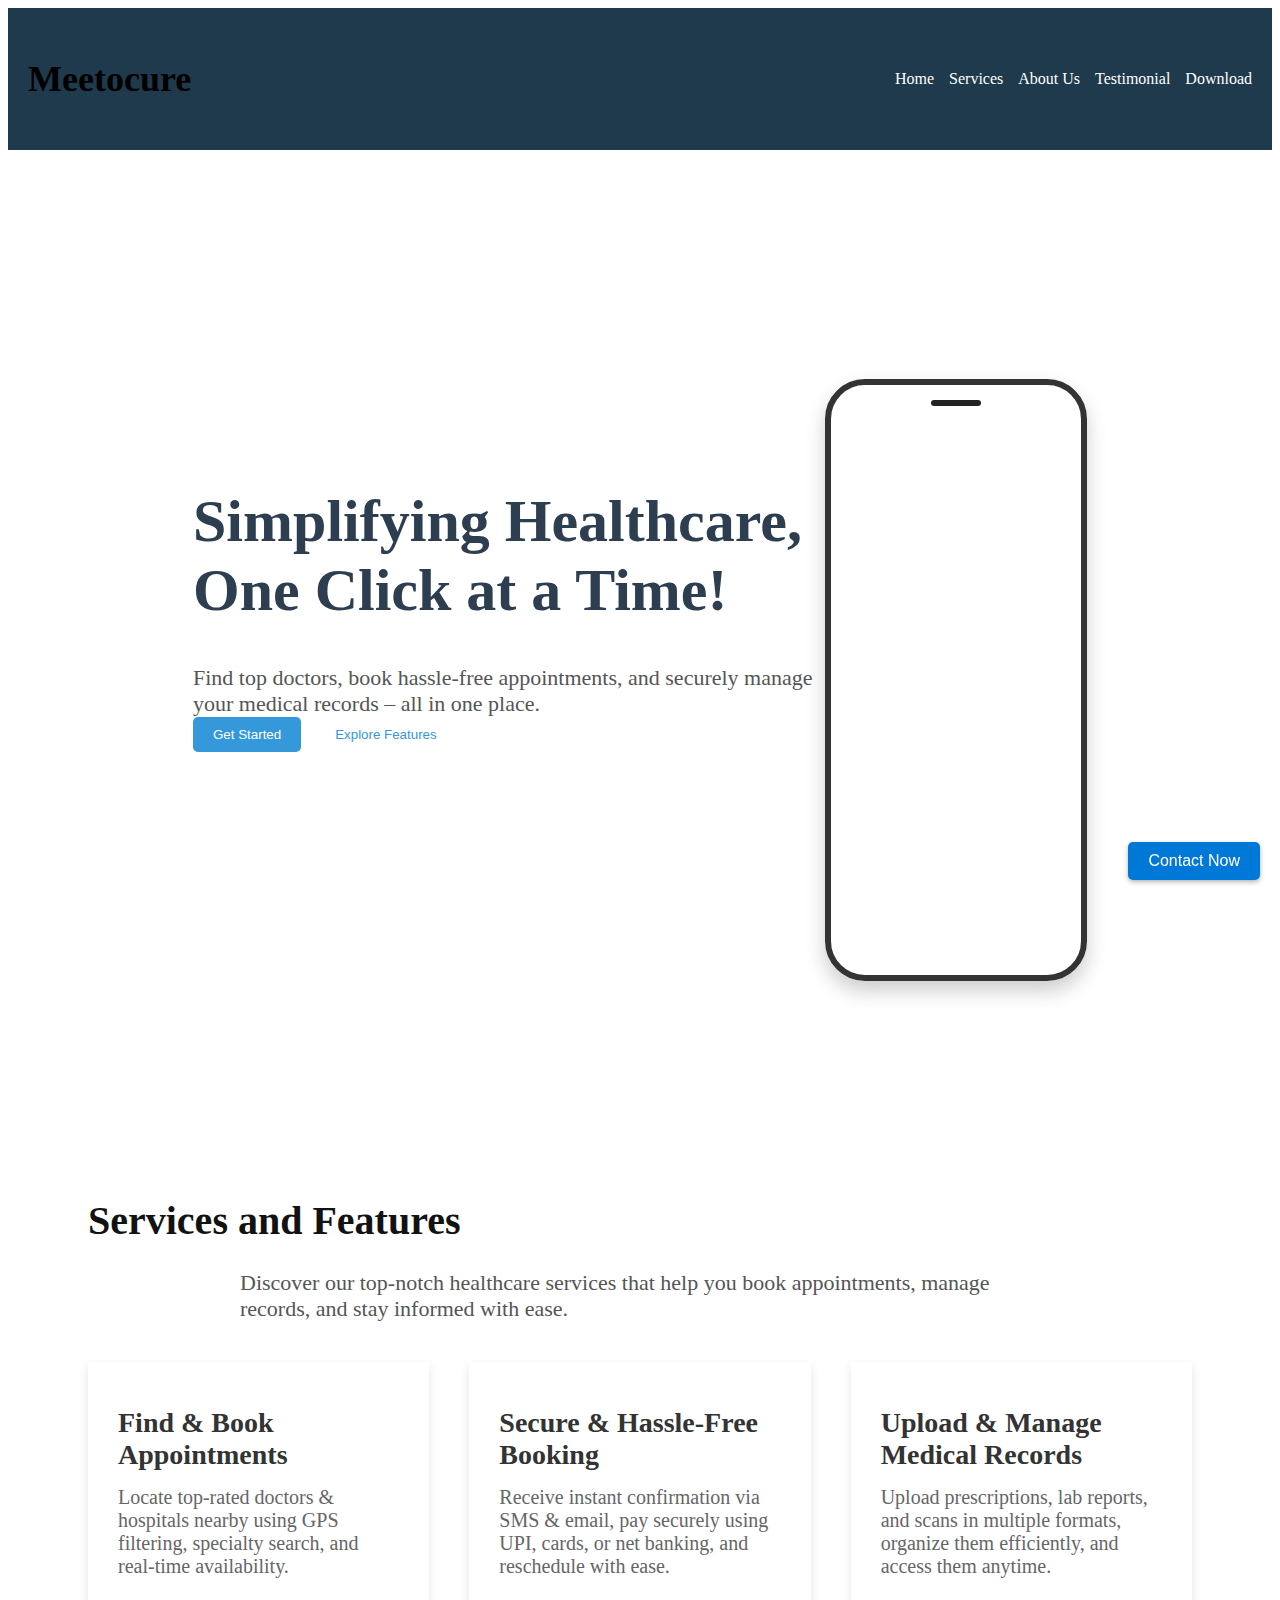
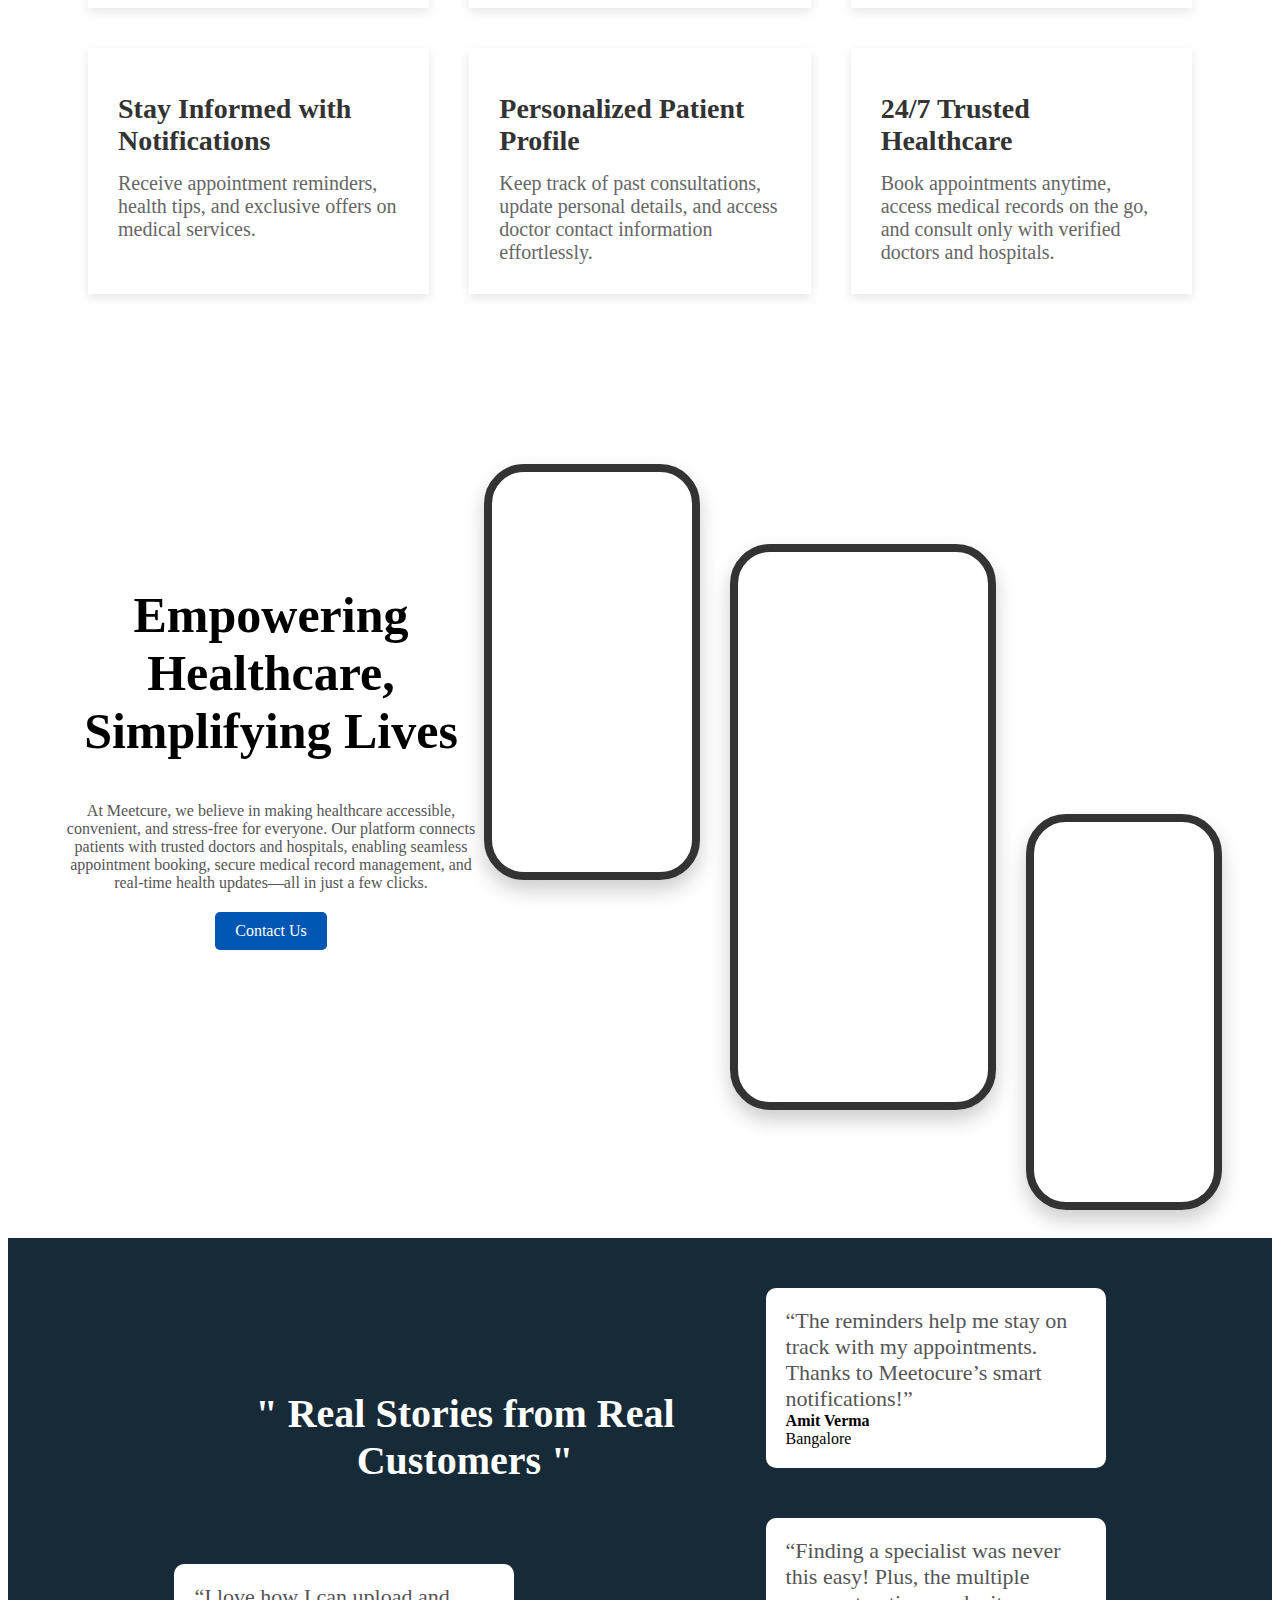
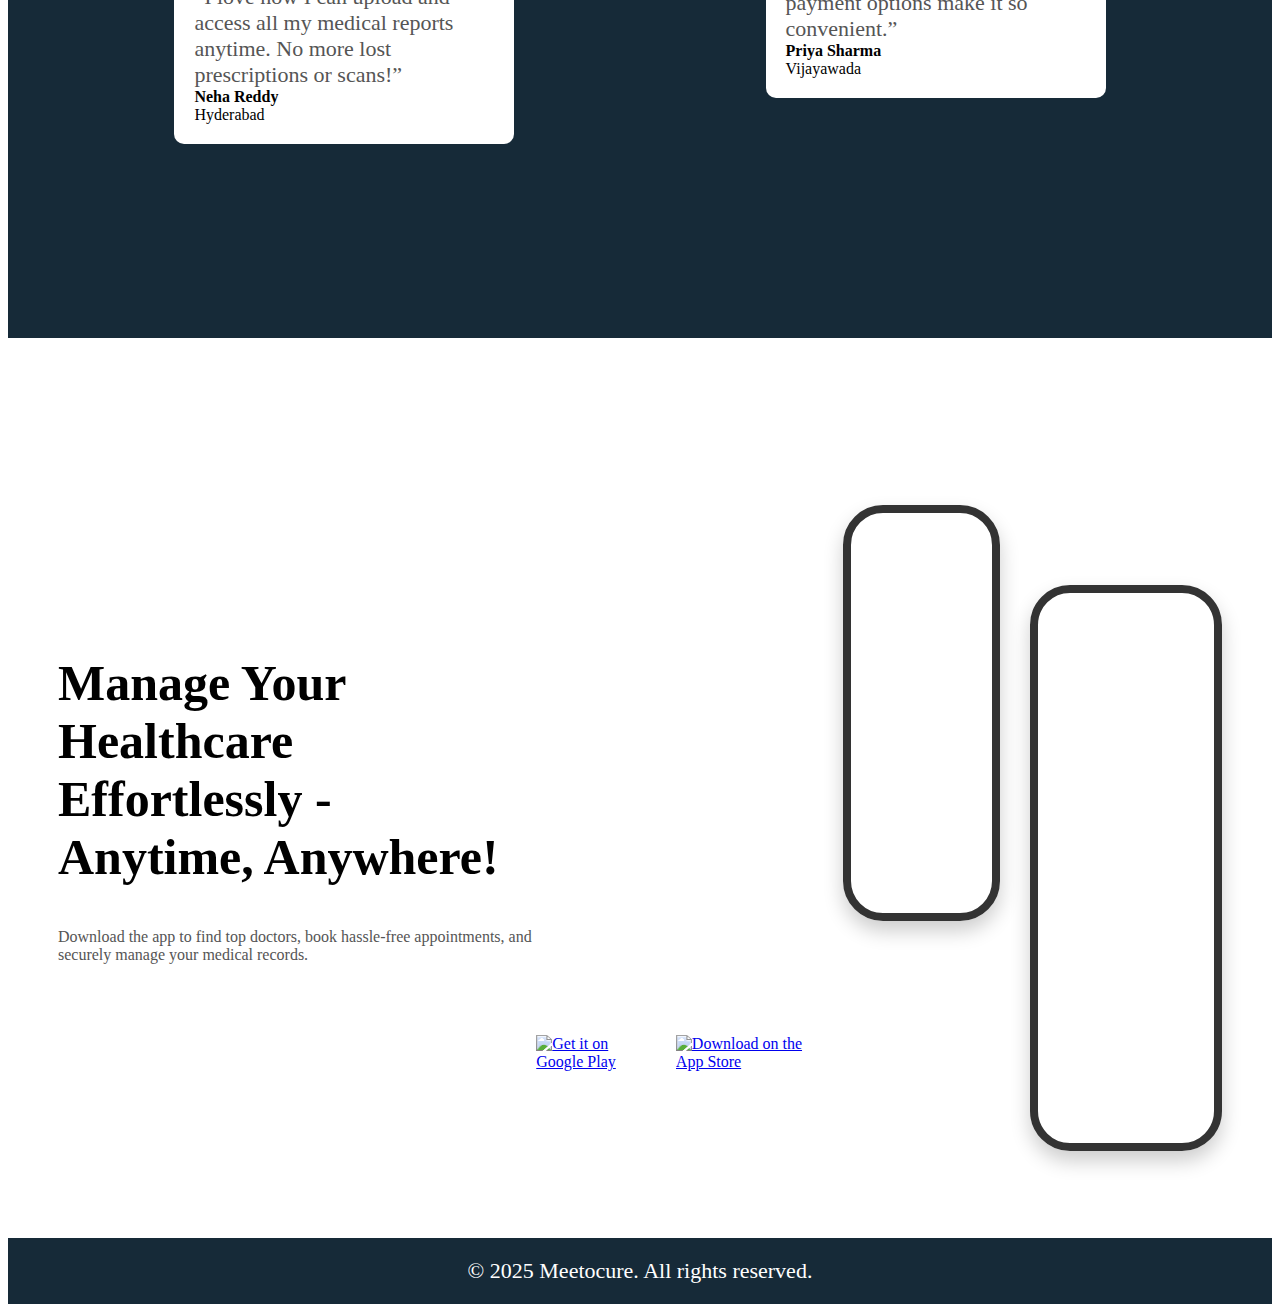
==== index.html @ 37b08808 "Add files via upload" ====
<!DOCTYPE html>
<html lang="en">
<head>
    <meta charset="UTF-8">
    <meta name="viewport" content="width=device-width, initial-scale=1.0">
    <title>Meetocure - Simplifying Healthcare</title>
    <link rel="icon" href="https://i.ibb.co/0yF6sm8X/Screenshot-2025-02-28-180130.png" type="image/png">
    <link rel="stylesheet" href="dot.css">
    <script src="https://kit.fontawesome.com/a076d05399.js"></script>
    <script src="dot.js" defer></script>
    <script src="dot-info.js" defer></script>
   
</head>
<body>
 
<header role="banner">

        <div class="logo"> <h2>Meetocure</h2></div>
        <nav>
            <ul>
                <li><a href="#home">Home</a></li>
                <li><a href="#services">Services</a></li>
                <li><a href="#about us">About Us</a></li>
                <li><a href="#testimonials">Testimonial</a></li>
                <li><a href="#download">Download</a></li>
            </ul>
        </nav>
    </header>
    
    <main>
<section id="home" class="hero" role="region" aria-label="Home Section">

            <div class="left-content">
                <h1>Simplifying Healthcare,<br> One Click at a Time!</h1>
                <p>Find top doctors, book hassle-free appointments, and securely manage your medical records – all in one place.</p>
                <div class="buttons">
                    <button class="get-started">Get Started</button>
                    <button class="explore"><i class="fas fa-play-circle"></i> Explore Features</button>
                </div>
            </div>
            <div class="mobile-mockup"></div>
        </section>
 
        
<section id="services" class="features-section" role="region" aria-label="Services Section">

            <div class="container1">
                <h1>Services and Features</h1>
                <p>Discover our top-notch healthcare services that help you book appointments, manage records, and stay informed with ease.</p>
                
                <div class="grid">
                    <div class="feature">
                        <div class="icon"><i class="fas fa-calendar-check"></i></div>
                        <h3>Find & Book Appointments</h3>
                        <p>Locate top-rated doctors & hospitals nearby using GPS filtering, specialty search, and real-time availability.</p>
                    </div>
                    <div class="feature">
                        <div class="icon"><i class="fas fa-credit-card"></i></div>
                        <h3>Secure & Hassle-Free Booking</h3>
                        <p>Receive instant confirmation via SMS & email, pay securely using UPI, cards, or net banking, and reschedule with ease.</p>
                    </div>
                    <div class="feature">
                        <div class="icon"><i class="fas fa-file-medical"></i></div>
                        <h3>Upload & Manage Medical Records</h3>
                        <p>Upload prescriptions, lab reports, and scans in multiple formats, organize them efficiently, and access them anytime.</p>
                    </div>
                    <div class="feature">
                        <div class="icon"><i class="fas fa-bell"></i></div>
                        <h3>Stay Informed with Notifications</h3>
                        <p>Receive appointment reminders, health tips, and exclusive offers on medical services.</p>
                    </div>
                    <div class="feature">
                        <div class="icon"><i class="fas fa-user-circle"></i></div>
                        <h3>Personalized Patient Profile</h3>
                        <p>Keep track of past consultations, update personal details, and access doctor contact information effortlessly.</p>
                    </div>
                    <div class="feature">
                        <div class="icon"><i class="fas fa-hospital"></i></div>
                        <h3>24/7 Trusted Healthcare</h3>
                        <p>Book appointments anytime, access medical records on the go, and consult only with verified doctors and hospitals.</p>
                    </div>
                </div>
        
            </div>
        </section>
    </main>
    <div class="container" id="about us">
        <div class="text-section">
            <h2>Empowering Healthcare, Simplifying Lives</h2>
            <p>At Meetcure, we believe in making healthcare accessible, convenient, and stress-free for everyone. Our platform connects patients with trusted doctors and hospitals, enabling seamless appointment booking, secure medical record management, and real-time health updates—all in just a few clicks.</p>
            <a href="#" class="btn">Contact Us</a>
        </div>
        <div class="iphone-container">
            <div class="iphone-mockup iphone-1"></div>
            <div class="iphone-mockup iphone-2"></div>
            <div class="iphone-mockup iphone-3"></div>
        </div>
    </div>
    <br>
    
<br><br><br><br><br>
        <nav>
            <ul>
                <li><a href="#">Home</a></li>
                <li><a href="#">Services</a></li>
                <li><a href="#">About Us</a></li>
                <li><a href="#testimonials">Testimonial</a></li>
                <li><a href="#healthcare">Download Now</a></li>
                <li><a href="#">License</a></li>
            </ul>
        </nav>
        </div>

    
<section id="testimonials" class="testimonials" role="region" aria-label="Testimonials Section">

        <div class="testimonial-container">
            <div class="column">
                <br>
                <h2 id="we"><strong>" Real Stories from Real Customers "</strong></h2>
                <div class="testimonial">
                    <p>&ldquo;I love how I can upload and access all my medical reports anytime. No more lost prescriptions or scans!&rdquo;</p>
                    <strong>Neha Reddy</strong><br>
                    <span>Hyderabad</span>
                </div>
            </div>
            <div class="column">
                <div class="testimonial">
                    <p>&ldquo;The reminders help me stay on track with my appointments. Thanks to Meetocure’s smart notifications!&rdquo;</p>
                    <strong>Amit Verma</strong><br>
                    <span>Bangalore</span>
                </div>
                <div class="testimonial">
                    <p>&ldquo;Finding a specialist was never this easy! Plus, the multiple payment options make it so convenient.&rdquo;</p>
                    <strong>Priya Sharma</strong><br>
                    <span>Vijayawada</span>
                </div>
            </div>
        </div>
    </section>
    
<section id="download" class="healthcare-container" role="region" aria-label="Download Section">

        <div class="text-section">
            <h2>Manage Your Healthcare Effortlessly - Anytime, Anywhere!</h2>
            <p>Download the app to find top doctors, book hassle-free appointments, and securely manage your medical records.</p>
        </div>
      
        <div class="iphone-container">
            <a href="https://play.google.com/store" target="_blank">
                <img src="https://upload.wikimedia.org/wikipedia/commons/7/78/Google_Play_Store_badge_EN.svg" alt="Get it on Google Play">
            </a>
            <a href="https://www.apple.com/app-store/" target="_blank">
                <img src="https://developer.apple.com/assets/elements/badges/download-on-the-app-store.svg" alt="Download on the App Store">
            </a>
            <div class="iphone-mockup iphone-1"></div>
            <div class="iphone-mockup iphone-2"></div>

            <!-- Floating Button -->
<button id="contactNowBtn">Contact Now</button>

<!-- Contact Form (Initially Hidden) -->
<div id="contactForm">
  <form>
    <h3>Contact Us</h3>
    <label for="name">Name:</label>
    <input type="text" id="name" name="name" required>
    <label for="email">Email:</label>
    <input type="email" id="email" name="email" required>
    <label for="message">Message:</label>
    <textarea id="message" name="message" required></textarea>
    <button type="submit">Submit</button>
  </form>
</div>

           
        </div>
    </section>
    
<footer role="contentinfo">

        <p  class="copyright">&copy; 2025 Meetocure. All rights reserved.</p>
    </footer>
    
</body>
</html>
---- dot.css ----
body {

body {
    font-family: Arial, sans-serif;
    background-color: #1e3a4c;
    color: white;
    margin: 0;
    padding: 0;
    scroll-behavior: smooth;
}



header {
    display: flex;
    justify-content: space-between;
    align-items: center;
    padding: 20px;
    background-color: #1e3a4c;
}

.logo {
    font-size: 24px;
    font-weight: bold;
}

nav ul li a {
    color: white;
    text-decoration: none;
}

.container {
    padding: 50px;
    text-align: center;
}

        .hero {
    background-image: url('https://i.ibb.co/4ZzKtX6v/Screenshot-2025-02-28-175144.png'); /* Replace with your image path */
    background-size: cover;
    background-position: center;
    background-repeat: no-repeat;
    width: 100%;
    min-height: 100vh; /* Adjust based on content */
    display: flex;
    align-items: center;
    justify-content: center;
    color: white; /* Ensure text is visible */
}

        .left-content {
            max-width: 50%;
            text-align: left;
        }
        .left-content h1 {
            font-size: 60px;
            color: #2c3e50;
        }
        .buttons button {
            padding: 10px 20px;
            border: none;
            border-radius: 5px;
            cursor: pointer;
            margin-right: 10px;
        }
        .get-started { background: #3498db; color: white; }
        .explore { background: transparent; border: 2px solid #3498db; color: #3498db; }
        .mobile-mockup {
    width: 250px;
    height: 590px;
    background: url("https://i.ibb.co/ksjxPsb9/Screenshot-2025-03-01-115808.png") no-repeat center center/cover;
    border-radius: 40px;
    box-shadow: 0 10px 20px rgba(0, 0, 0, 0.2);
    border: 6px solid #333;
    position:relative;
    top: 80px;

}

.mobile-mockup::before {
    content: "";
    position: absolute;
    width: 50px;
    height: 6px;
    background: #222;
    border-radius: 10px;
    top: 15px;
    left: 50%;
    transform: translateX(-50%);
}

.mobile-mockup::after {
    content: "";
    position: absolute;
    width: 0px;
    height: 6px;
    background: #222;
    border-radius: 50%;
    top: 15px;
    right: 20px;
}
.features-section {
    background: #fff;
    padding: 80px 40px;
}

        .grid {
            display: grid;
            grid-template-columns: repeat(auto-fit, minmax(300px, 1fr));
            gap: 40px;
            margin-top: 40px;
        }
        .feature {
            padding: 30px;
            font-size: 22px;
            background: white;
            box-shadow: 0px 4px 10px rgba(0, 0, 0, 0.1);
        }
        .feature:hover {
            transform: translateY(-5px);
            background-color: #e9f5ff;
        }
        .icon {
            font-size: 40px;
            margin-bottom: 15px;
            color: #007bff;
        }
        .feature h3 { font-size: 28px; color: #333; }
        .feature p { color: #666; font-size: 20px; }
        @media (max-width: 768px) {
            .hero { flex-direction: column; text-align: center; }
            .left-content { max-width: 100%; }
        }
        .container {
            display: flex;
            align-items: center;
            justify-content: space-around;
            padding: 50px;
            background-color: #fff;
            background-size: cover;
        }
        .text-section {
            max-width: 500px;
        }
        .text-section h2 {
            font-size: 32px;
            font-weight: bold;
        }
        .text-section p {
            font-size: 16px;
            color: #555;
        }
        .btn {
            display: inline-block;
            margin-top: 20px;
            padding: 10px 20px;
            background-color: #0056b3;
            color: white;
            text-decoration: none;
            border-radius: 5px;
        }

       
        .iphone-container {
            display: flex;
            align-items: flex-end;
            gap: 30px;
            position: relative;
        }
        .iphone-mockup {
            border-radius: 40px;
            box-shadow: 0 10px 20px rgba(0, 0, 0, 0.2);
            border: 8px solid #333;
            background-size: cover;
            background-position: center;

        }
        .iphone-1 {
            width: 180px;
            height: 380px;
            background-image: url("https://i.ibb.co/BFdRz2W/Screenshot-2025-02-28-220729.png");
            transform: translateY(-100px);
        }
        .iphone-2 {
            width: 220px;
            height: 450px;
            background-image: url("https://i.ibb.co/ksjxPsb9/Screenshot-2025-03-01-115808.png");
            transform: translateY(90px);
        }
        .iphone-3 {
            width: 180px;
            height: 380px;
            background-image: url("https://i.ibb.co/hxHqL2cw/Screenshot-2025-03-01-120309.png");
            transform: translateY(180px);
        }
        .container1 {
            max-width: 1200px;
            margin: auto;
            padding: 40px;
        }
        h1 {
            font-size: 40px;
            color: #121212;
        }
        p {
            max-width: 800px;
            margin: auto;
            font-size: 22px;
            color: #555;
        }
        .grid {
            display: grid;
            grid-template-columns: repeat(auto-fit, minmax(300px, 1fr));
            gap: 40px;
            margin-top: 40px;
        }
        .feature {
            padding: 30px;
            font-size: 22px;
            background: white;
           
        }
        .feature:hover {
            transform: translateY(-5px);
            background-color: #e9f5ff;
        }
        .icon {
            font-size: 40px;
            margin-bottom: 15px;
            color: #007bff;
        }
        .feature h3 {
            font-size: 28px;
            margin: 15px 0;
            color: #333;
        }
        .feature p {
            color: #666;
            font-size: 20px;
        }
        .cta-button {
            display: inline-block;
            margin-top: 30px;
            padding: 15px 30px;
            background-color: #007bff;
            color: white;
            font-size: 22px;
            border-radius: 8px;
            text-decoration: none;
            transition: 0.3s;
        }
        .cta-button:hover {
            background-color: #0056b3;
        }
        @media (max-width: 600px) {
            .grid {
                grid-template-columns: 1fr;
            }
        }
        .iphone-mockup iphone-1{
            background-image: "https://i.ibb.co/wFj3BQYn/11.png";
        }
        body {
    font-family: Arial, sans-serif;
    background-color: #1e3a4c;
    color: white;
    margin: 0;
    padding: 0;
    scroll-behavior: smooth;
}

header {
    display: flex;
    justify-content: space-between;
    align-items: center;
    padding: 20px;
    background-color: #1e3a4c;
}

.logo {
    font-size: 24px;
    font-weight: bold;
}

nav ul {
    list-style: none;
    display: flex;
    gap: 15px;
}

nav ul li a {
    color: white;
    text-decoration: none;
}

.container {
    padding: 50px;
    text-align: center;
}

.testimonials {
    text-align: center;
    padding: 50px;
    display: flex;
    justify-content: center;
}

.testimonial-container {
    display: flex;
    gap: 10px;
    width: 80%;
    height: 600px;
}

.column {
    display: flex;
    flex-direction: column;
    gap: 50px;
}

.testimonial {
    background: white;
    color: black;
    padding: 20px;
    border-radius: 10px;
    width: 300px;
    text-align: left;
}

#we {
    font-size: 40px;
    font-weight: bold;
    color: white;
    text-align: center;
    margin-bottom: 30px;
}

footer {
    text-align: center;
    padding: 20px;
    background-color: #162a38;
}


.healthcare-container {
    display: flex;
    align-items: center;
    justify-content: space-around;
    padding: 50px;
    background-color: #fff;
    color: black;
    height: 800px;
}

.text-section {
    max-width: 500px;
}

.text-section h2 {
    font-size: 50px;
    font-weight: bold;
}

.text-section p {
    font-size: 16px;
    color: #555;
}

.btn {
    display: inline-block;
    margin-top: 20px;
    padding: 10px 20px;
    background-color: #0056b3;
    color: white;
    text-decoration: none;
    border-radius: 5px;
}

.iphone-container {
    display: flex;
    align-items: flex-end;
    gap: 30px;
    position: relative;
}

.iphone-mockup {
    border-radius: 40px;
    box-shadow: 0 10px 20px rgba(0, 0, 0, 0.2);
    border: 8px solid #333;
    background-size: cover;
    background-position: center;
}

.iphone-1 {
    width: 200px;
    height: 400px;
    background-image: url("https://i.ibb.co/RGVJj8nP/Screenshot-2025-03-01-100231.png");
    transform: translateY(-150px);
}

.iphone-2 {
    width: 250px;
    height: 550px;
    background-image: url("https://i.ibb.co/BFdRz2W/Screenshot-2025-02-28-220729.png");
    transform: translateY(80px);
}

.app-buttons {
    display: flex;
    gap: 15px;
    margin-top: 20px;
}

.app-buttons img {
    width: 150px;
    height: auto;
}

/* Additional CSS for the merged page */
.merged-section {
    display: flex;
    flex-direction: column;
    gap: 50px;
    padding: 50px 20px;
    background-color: #f9f9f9;
    color: black;
}

.merged-section .section-header {
    text-align: center;
    font-size: 36px;
    font-weight: bold;
    margin-bottom: 30px;
}

.merged-section .section-content {
    display: flex;
    justify-content: space-between;
    gap: 30px;
}

.merged-section .section-content .content-box {
    background-color: white;
    padding: 20px;
    border-radius: 10px;
    width: 45%;
    box-shadow: 0 10px 20px rgba(0, 0, 0, 0.1);
}

.merged-section .section-content .content-box img {
    max-width: 100%;
    border-radius: 10px;
    box-shadow: 0 10px 20px rgba(0, 0, 0, 0.1);
}

.merged-section .btn-link {
    display: inline-block;
    margin-top: 20px;
    padding: 10px 20px;
    background-color: #0056b3;
    color: white;
    text-decoration: none;
    border-radius: 5px;
    text-align: center;
}

.merged-footer {
    text-align: center;
    padding: 20px;
    background-color: #162a38;
    color: white;
    font-size: 14px;
}
.testimonials
{
    background-color: #162a38;
    
   
}
.copyright 
{
    color: white;
}
/* Floating Button Styling */
#contactNowBtn {
    position: fixed;
    bottom: 20px;
    right: 20px;
    background-color: #0078d7;
    color: white;
    border: none;
    padding: 10px 20px;
    border-radius: 5px;
    box-shadow: 0 2px 5px rgba(0, 0, 0, 0.3);
    cursor: pointer;
    font-size: 16px;
    z-index: 1000;
  }
  
  #contactNowBtn:hover {
    background-color: #005a9e;
  }
  
  /* Contact Form Styling */
  #contactForm {
    display: none;
    position: fixed;
    bottom: 80px;
    right: 20px;
    background-color: white;
    border: 1px solid #ccc;
    border-radius: 5px;
    padding: 20px;
    box-shadow: 0 2px 10px rgba(0, 0, 0, 0.3);
    z-index: 1000;
  }
  
  #contactForm h3 {
    margin-top: 0;
  }
  
  #contactForm input, #contactForm textarea, #contactForm button {
    display: block;
    width: 100%;
    margin-bottom: 10px;
    padding: 10px;
    font-size: 14px;
  }
  
  #contactForm button {
    background-color: #0078d7;
    color: white;
    border: none;
    border-radius: 5px;
    cursor: pointer;
  }
  
  #contactForm button:hover {
    background-color: #005a9e;
  }
}
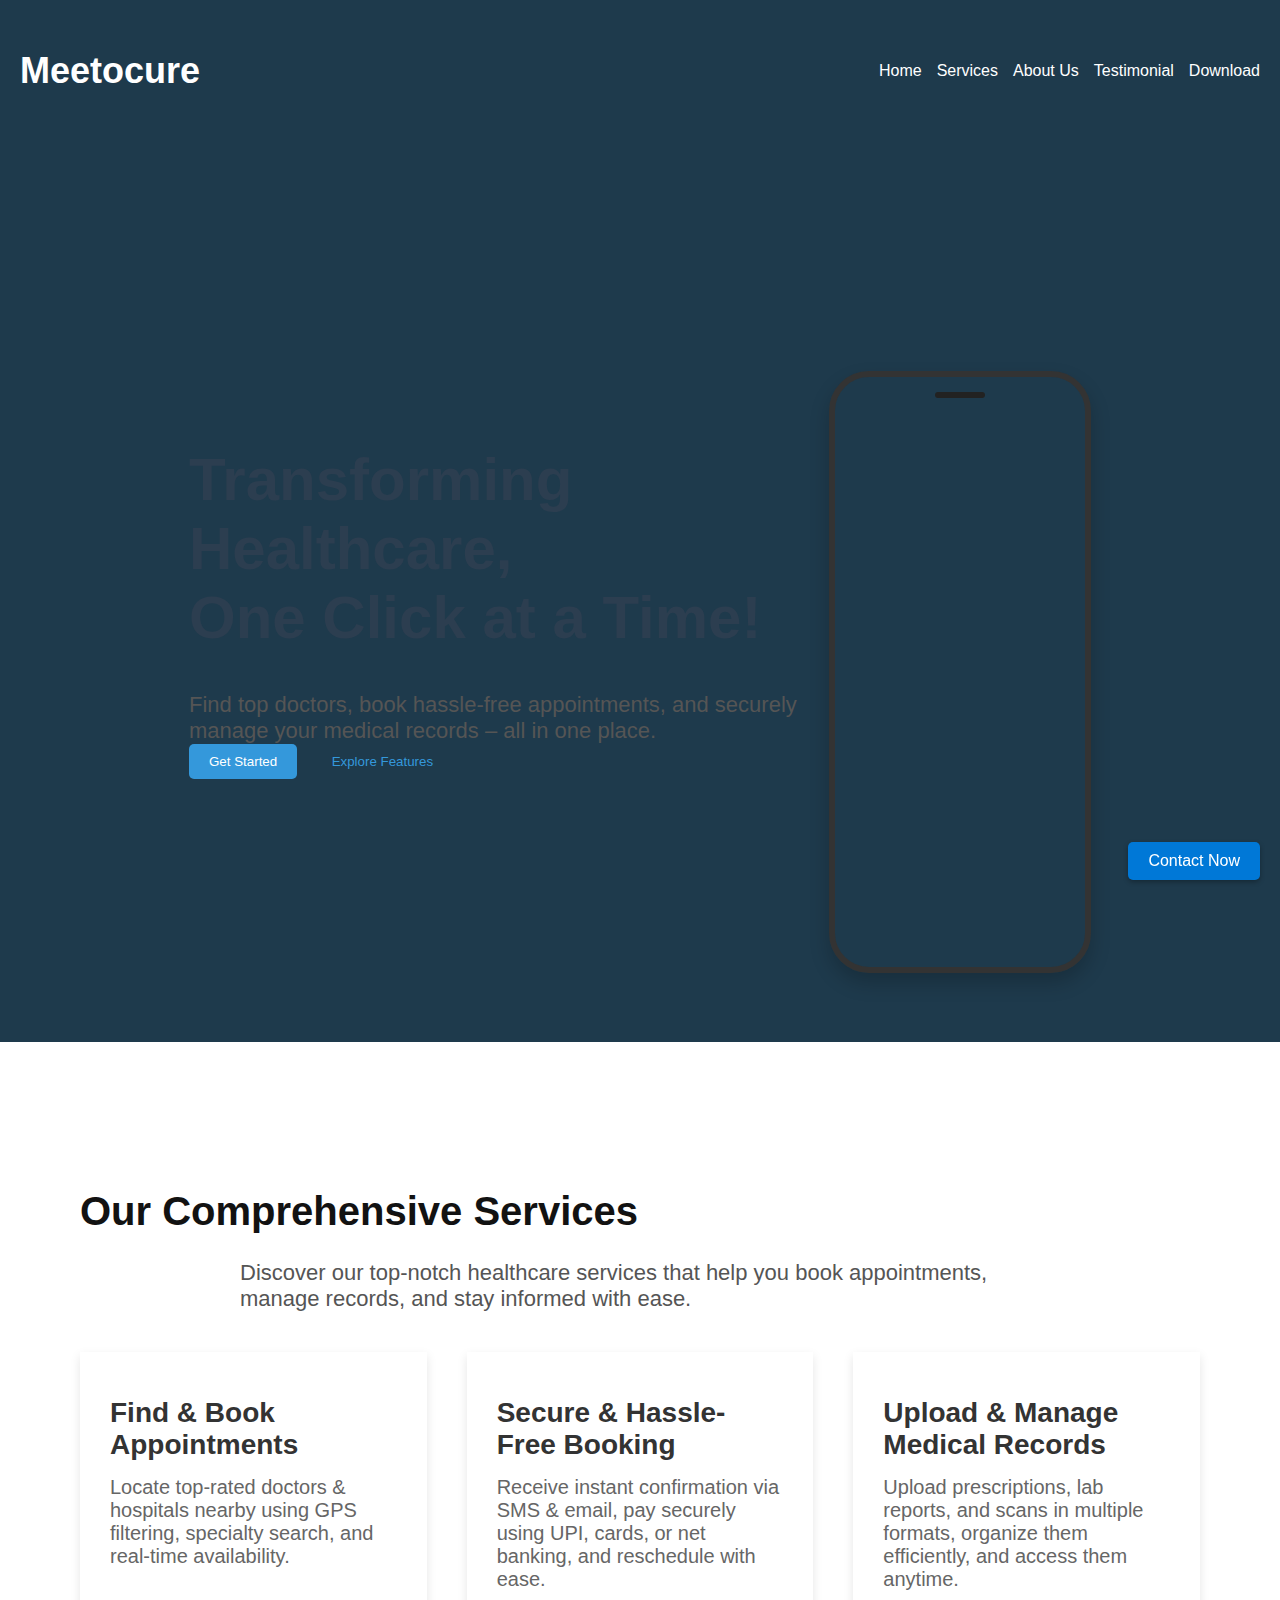
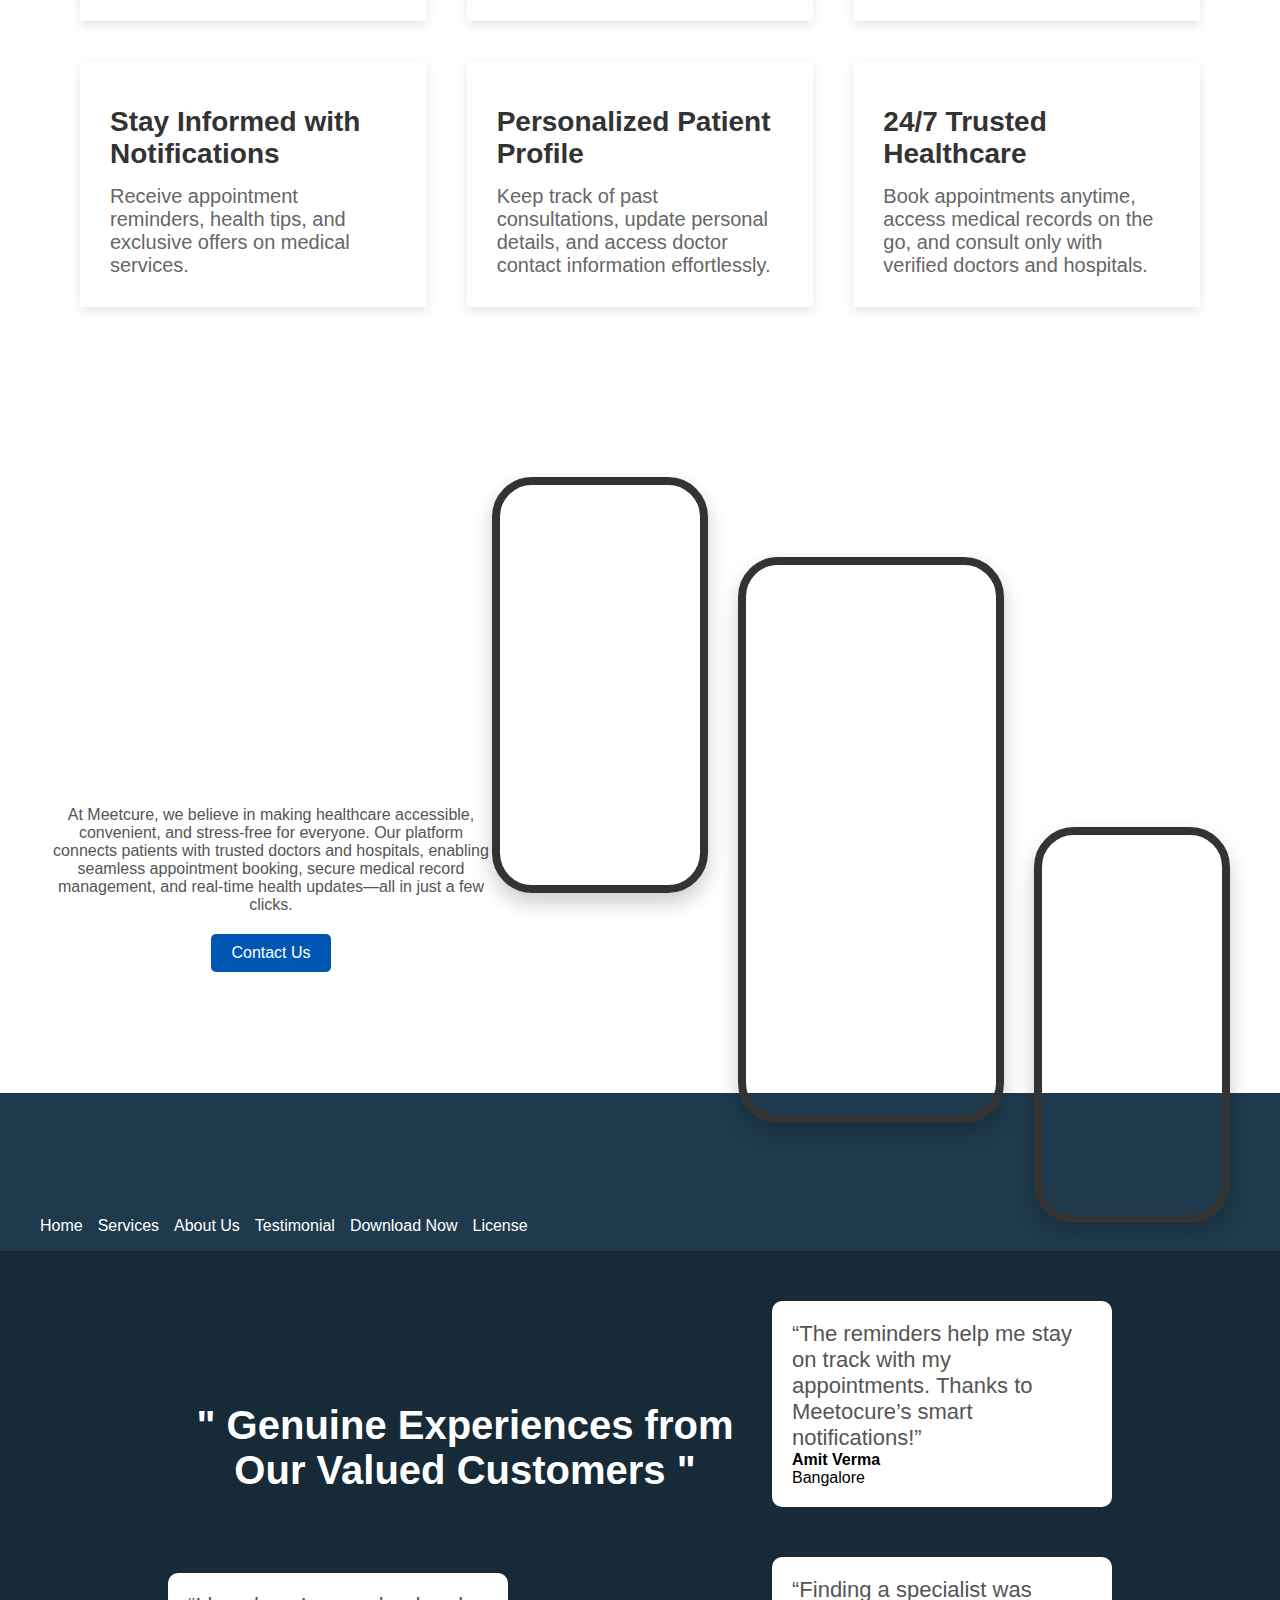
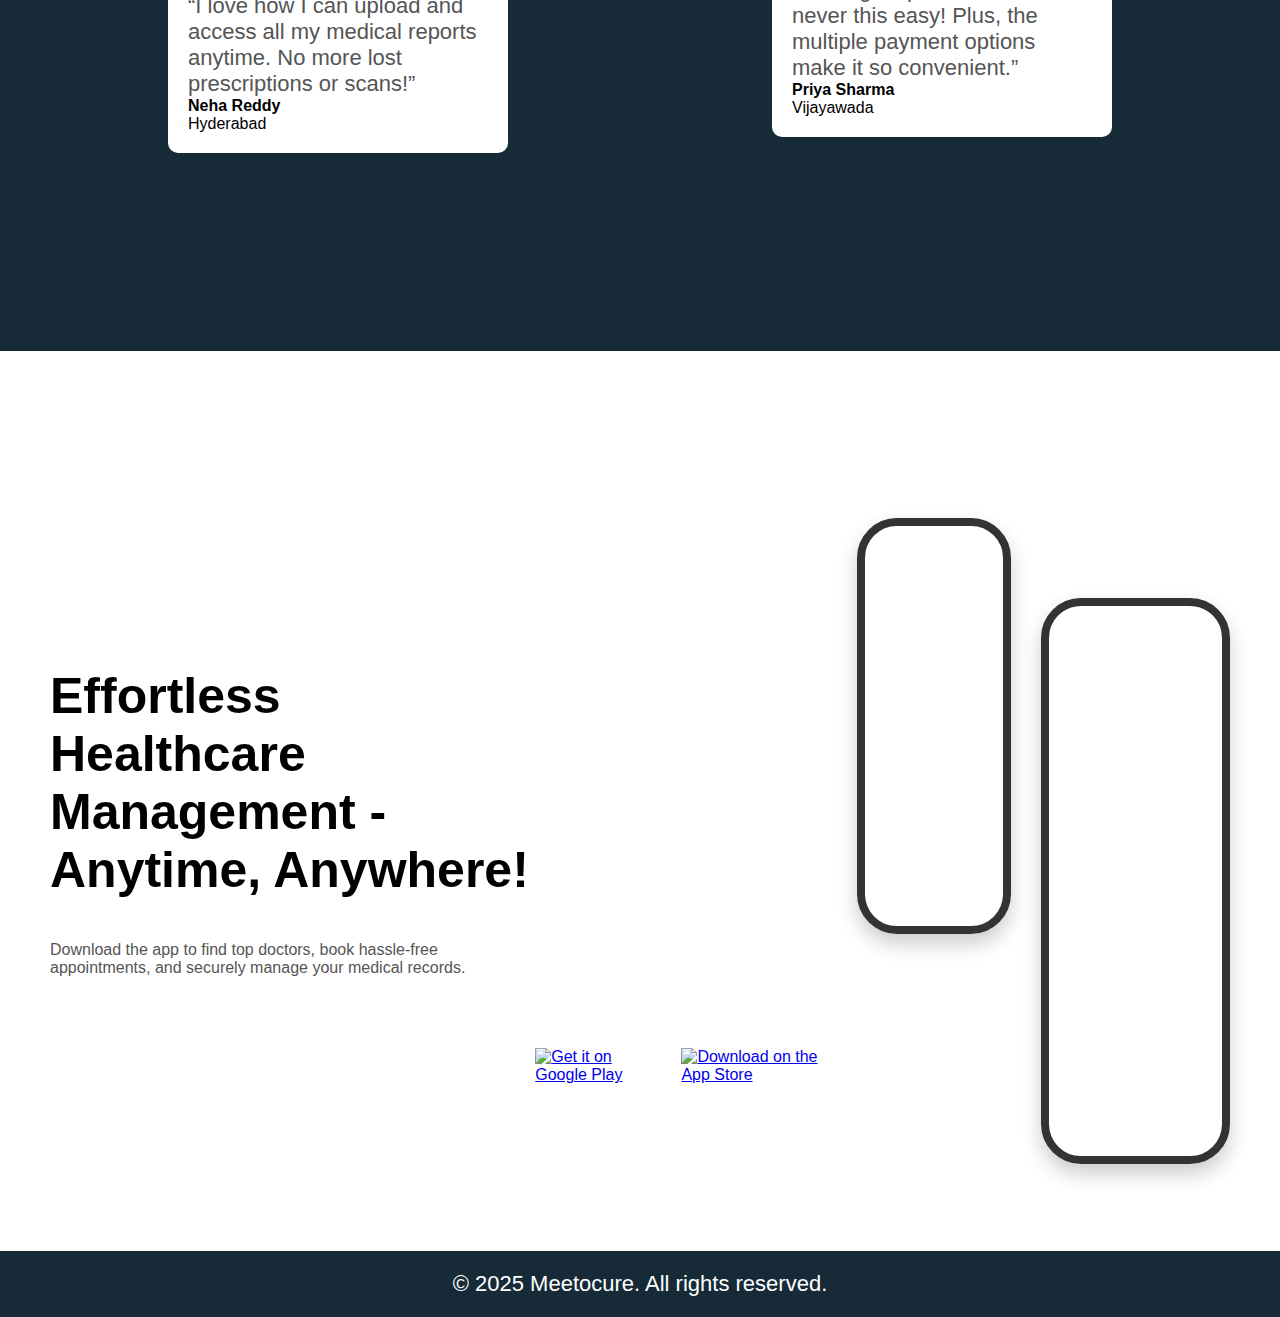
==== commit 92e152fd: "Update index.html" ====
--- a/index.html
+++ b/index.html
@@ -8,6 +8,8 @@
     <link rel="stylesheet" href="dot.css">
     <script src="https://kit.fontawesome.com/a076d05399.js"></script>
     <script src="dot.js" defer></script>
+
+
     <script src="dot-info.js" defer></script>
    
 </head>
@@ -31,21 +33,25 @@
 <section id="home" class="hero" role="region" aria-label="Home Section">
 
             <div class="left-content">
-                <h1>Simplifying Healthcare,<br> One Click at a Time!</h1>
+<h1>Transforming Healthcare,<br> One Click at a Time!</h1>
+
                 <p>Find top doctors, book hassle-free appointments, and securely manage your medical records – all in one place.</p>
                 <div class="buttons">
                     <button class="get-started">Get Started</button>
                     <button class="explore"><i class="fas fa-play-circle"></i> Explore Features</button>
                 </div>
             </div>
-            <div class="mobile-mockup"></div>
+    <div class="mobile-mockup"></div>
+
+
         </section>
  
         
 <section id="services" class="features-section" role="region" aria-label="Services Section">
 
             <div class="container1">
-                <h1>Services and Features</h1>
+<h1>Our Comprehensive Services</h1>
+
                 <p>Discover our top-notch healthcare services that help you book appointments, manage records, and stay informed with ease.</p>
                 
                 <div class="grid">
@@ -86,7 +92,8 @@
     </main>
     <div class="container" id="about us">
         <div class="text-section">
-            <h2>Empowering Healthcare, Simplifying Lives</h2>
+<h2>Revolutionizing Healthcare for Everyone</h2>
+
             <p>At Meetcure, we believe in making healthcare accessible, convenient, and stress-free for everyone. Our platform connects patients with trusted doctors and hospitals, enabling seamless appointment booking, secure medical record management, and real-time health updates—all in just a few clicks.</p>
             <a href="#" class="btn">Contact Us</a>
         </div>
@@ -117,7 +124,8 @@
         <div class="testimonial-container">
             <div class="column">
                 <br>
-                <h2 id="we"><strong>" Real Stories from Real Customers "</strong></h2>
+<h2 id="we"><strong>" Genuine Experiences from Our Valued Customers "</strong></h2>
+
                 <div class="testimonial">
                     <p>&ldquo;I love how I can upload and access all my medical reports anytime. No more lost prescriptions or scans!&rdquo;</p>
                     <strong>Neha Reddy</strong><br>
@@ -142,7 +150,8 @@
 <section id="download" class="healthcare-container" role="region" aria-label="Download Section">
 
         <div class="text-section">
-            <h2>Manage Your Healthcare Effortlessly - Anytime, Anywhere!</h2>
+<h2>Effortless Healthcare Management - Anytime, Anywhere!</h2>
+
             <p>Download the app to find top doctors, book hassle-free appointments, and securely manage your medical records.</p>
         </div>
       
--- a/dot.css
+++ b/dot.css
@@ -1,540 +1,1125 @@
-body {
-
-body {
-    font-family: Arial, sans-serif;
-    background-color: #1e3a4c;
-    color: white;
-    margin: 0;
-    padding: 0;
-    scroll-behavior: smooth;
-}
-
-
-
-header {
-    display: flex;
-    justify-content: space-between;
-    align-items: center;
-    padding: 20px;
-    background-color: #1e3a4c;
-}
-
-.logo {
-    font-size: 24px;
-    font-weight: bold;
-}
-
-nav ul li a {
-    color: white;
-    text-decoration: none;
-}
-
-.container {
-    padding: 50px;
-    text-align: center;
-}
-
-        .hero {
-    background-image: url('https://i.ibb.co/4ZzKtX6v/Screenshot-2025-02-28-175144.png'); /* Replace with your image path */
-    background-size: cover;
-    background-position: center;
-    background-repeat: no-repeat;
-    width: 100%;
-    min-height: 100vh; /* Adjust based on content */
-    display: flex;
-    align-items: center;
-    justify-content: center;
-    color: white; /* Ensure text is visible */
-}
-
-        .left-content {
-            max-width: 50%;
-            text-align: left;
-        }
-        .left-content h1 {
-            font-size: 60px;
-            color: #2c3e50;
-        }
-        .buttons button {
-            padding: 10px 20px;
-            border: none;
-            border-radius: 5px;
-            cursor: pointer;
-            margin-right: 10px;
-        }
-        .get-started { background: #3498db; color: white; }
-        .explore { background: transparent; border: 2px solid #3498db; color: #3498db; }
-        .mobile-mockup {
-    width: 250px;
-    height: 590px;
-    background: url("https://i.ibb.co/ksjxPsb9/Screenshot-2025-03-01-115808.png") no-repeat center center/cover;
-    border-radius: 40px;
-    box-shadow: 0 10px 20px rgba(0, 0, 0, 0.2);
-    border: 6px solid #333;
-    position:relative;
-    top: 80px;
-
-}
-
-.mobile-mockup::before {
-    content: "";
-    position: absolute;
-    width: 50px;
-    height: 6px;
-    background: #222;
-    border-radius: 10px;
-    top: 15px;
-    left: 50%;
-    transform: translateX(-50%);
-}
-
-.mobile-mockup::after {
-    content: "";
-    position: absolute;
-    width: 0px;
-    height: 6px;
-    background: #222;
-    border-radius: 50%;
-    top: 15px;
-    right: 20px;
-}
-.features-section {
-    background: #fff;
-    padding: 80px 40px;
-}
-
-        .grid {
-            display: grid;
-            grid-template-columns: repeat(auto-fit, minmax(300px, 1fr));
-            gap: 40px;
-            margin-top: 40px;
-        }
-        .feature {
-            padding: 30px;
-            font-size: 22px;
-            background: white;
-            box-shadow: 0px 4px 10px rgba(0, 0, 0, 0.1);
-        }
-        .feature:hover {
-            transform: translateY(-5px);
-            background-color: #e9f5ff;
-        }
-        .icon {
-            font-size: 40px;
-            margin-bottom: 15px;
-            color: #007bff;
-        }
-        .feature h3 { font-size: 28px; color: #333; }
-        .feature p { color: #666; font-size: 20px; }
-        @media (max-width: 768px) {
-            .hero { flex-direction: column; text-align: center; }
-            .left-content { max-width: 100%; }
-        }
-        .container {
-            display: flex;
-            align-items: center;
-            justify-content: space-around;
-            padding: 50px;
-            background-color: #fff;
-            background-size: cover;
-        }
-        .text-section {
-            max-width: 500px;
-        }
-        .text-section h2 {
-            font-size: 32px;
-            font-weight: bold;
-        }
-        .text-section p {
-            font-size: 16px;
-            color: #555;
-        }
-        .btn {
-            display: inline-block;
-            margin-top: 20px;
-            padding: 10px 20px;
-            background-color: #0056b3;
-            color: white;
-            text-decoration: none;
-            border-radius: 5px;
-        }
-
-       
-        .iphone-container {
-            display: flex;
-            align-items: flex-end;
-            gap: 30px;
-            position: relative;
-        }
-        .iphone-mockup {
-            border-radius: 40px;
-            box-shadow: 0 10px 20px rgba(0, 0, 0, 0.2);
-            border: 8px solid #333;
-            background-size: cover;
-            background-position: center;
-
-        }
-        .iphone-1 {
-            width: 180px;
-            height: 380px;
-            background-image: url("https://i.ibb.co/BFdRz2W/Screenshot-2025-02-28-220729.png");
-            transform: translateY(-100px);
-        }
-        .iphone-2 {
-            width: 220px;
-            height: 450px;
-            background-image: url("https://i.ibb.co/ksjxPsb9/Screenshot-2025-03-01-115808.png");
-            transform: translateY(90px);
-        }
-        .iphone-3 {
-            width: 180px;
-            height: 380px;
-            background-image: url("https://i.ibb.co/hxHqL2cw/Screenshot-2025-03-01-120309.png");
-            transform: translateY(180px);
-        }
-        .container1 {
-            max-width: 1200px;
-            margin: auto;
-            padding: 40px;
-        }
-        h1 {
-            font-size: 40px;
-            color: #121212;
-        }
-        p {
-            max-width: 800px;
-            margin: auto;
-            font-size: 22px;
-            color: #555;
-        }
-        .grid {
-            display: grid;
-            grid-template-columns: repeat(auto-fit, minmax(300px, 1fr));
-            gap: 40px;
-            margin-top: 40px;
-        }
-        .feature {
-            padding: 30px;
-            font-size: 22px;
-            background: white;
-           
-        }
-        .feature:hover {
-            transform: translateY(-5px);
-            background-color: #e9f5ff;
-        }
-        .icon {
-            font-size: 40px;
-            margin-bottom: 15px;
-            color: #007bff;
-        }
-        .feature h3 {
-            font-size: 28px;
-            margin: 15px 0;
-            color: #333;
-        }
-        .feature p {
-            color: #666;
-            font-size: 20px;
-        }
-        .cta-button {
-            display: inline-block;
-            margin-top: 30px;
-            padding: 15px 30px;
-            background-color: #007bff;
-            color: white;
-            font-size: 22px;
-            border-radius: 8px;
-            text-decoration: none;
-            transition: 0.3s;
-        }
-        .cta-button:hover {
-            background-color: #0056b3;
-        }
-        @media (max-width: 600px) {
-            .grid {
-                grid-template-columns: 1fr;
-            }
-        }
-        .iphone-mockup iphone-1{
-            background-image: "https://i.ibb.co/wFj3BQYn/11.png";
-        }
-        body {
-    font-family: Arial, sans-serif;
-    background-color: #1e3a4c;
-    color: white;
-    margin: 0;
-    padding: 0;
-    scroll-behavior: smooth;
-}
-
-header {
-    display: flex;
-    justify-content: space-between;
-    align-items: center;
-    padding: 20px;
-    background-color: #1e3a4c;
-}
-
-.logo {
-    font-size: 24px;
-    font-weight: bold;
-}
-
-nav ul {
-    list-style: none;
-    display: flex;
-    gap: 15px;
-}
-
-nav ul li a {
-    color: white;
-    text-decoration: none;
-}
-
-.container {
-    padding: 50px;
-    text-align: center;
-}
-
-.testimonials {
-    text-align: center;
-    padding: 50px;
-    display: flex;
-    justify-content: center;
-}
-
-.testimonial-container {
-    display: flex;
-    gap: 10px;
-    width: 80%;
-    height: 600px;
-}
-
-.column {
-    display: flex;
-    flex-direction: column;
-    gap: 50px;
-}
-
-.testimonial {
-    background: white;
-    color: black;
-    padding: 20px;
-    border-radius: 10px;
-    width: 300px;
-    text-align: left;
-}
-
-#we {
-    font-size: 40px;
-    font-weight: bold;
-    color: white;
-    text-align: center;
-    margin-bottom: 30px;
-}
-
-footer {
-    text-align: center;
-    padding: 20px;
-    background-color: #162a38;
-}
-
-
-.healthcare-container {
-    display: flex;
-    align-items: center;
-    justify-content: space-around;
-    padding: 50px;
-    background-color: #fff;
-    color: black;
-    height: 800px;
-}
-
-.text-section {
-    max-width: 500px;
-}
-
-.text-section h2 {
-    font-size: 50px;
-    font-weight: bold;
-}
-
-.text-section p {
-    font-size: 16px;
-    color: #555;
-}
-
-.btn {
-    display: inline-block;
-    margin-top: 20px;
-    padding: 10px 20px;
-    background-color: #0056b3;
-    color: white;
-    text-decoration: none;
-    border-radius: 5px;
-}
-
-.iphone-container {
-    display: flex;
-    align-items: flex-end;
-    gap: 30px;
-    position: relative;
-}
-
-.iphone-mockup {
-    border-radius: 40px;
-    box-shadow: 0 10px 20px rgba(0, 0, 0, 0.2);
-    border: 8px solid #333;
-    background-size: cover;
-    background-position: center;
-}
-
-.iphone-1 {
-    width: 200px;
-    height: 400px;
-    background-image: url("https://i.ibb.co/RGVJj8nP/Screenshot-2025-03-01-100231.png");
-    transform: translateY(-150px);
-}
-
-.iphone-2 {
-    width: 250px;
-    height: 550px;
-    background-image: url("https://i.ibb.co/BFdRz2W/Screenshot-2025-02-28-220729.png");
-    transform: translateY(80px);
-}
-
-.app-buttons {
-    display: flex;
-    gap: 15px;
-    margin-top: 20px;
-}
-
-.app-buttons img {
-    width: 150px;
-    height: auto;
-}
-
-/* Additional CSS for the merged page */
-.merged-section {
-    display: flex;
-    flex-direction: column;
-    gap: 50px;
-    padding: 50px 20px;
-    background-color: #f9f9f9;
-    color: black;
-}
-
-.merged-section .section-header {
-    text-align: center;
-    font-size: 36px;
-    font-weight: bold;
-    margin-bottom: 30px;
-}
-
-.merged-section .section-content {
-    display: flex;
-    justify-content: space-between;
-    gap: 30px;
-}
-
-.merged-section .section-content .content-box {
-    background-color: white;
-    padding: 20px;
-    border-radius: 10px;
-    width: 45%;
-    box-shadow: 0 10px 20px rgba(0, 0, 0, 0.1);
-}
-
-.merged-section .section-content .content-box img {
-    max-width: 100%;
-    border-radius: 10px;
-    box-shadow: 0 10px 20px rgba(0, 0, 0, 0.1);
-}
-
-.merged-section .btn-link {
-    display: inline-block;
-    margin-top: 20px;
-    padding: 10px 20px;
-    background-color: #0056b3;
-    color: white;
-    text-decoration: none;
-    border-radius: 5px;
-    text-align: center;
-}
-
-.merged-footer {
-    text-align: center;
-    padding: 20px;
-    background-color: #162a38;
-    color: white;
-    font-size: 14px;
-}
-.testimonials
-{
-    background-color: #162a38;
-    
-   
-}
-.copyright 
-{
-    color: white;
-}
-/* Floating Button Styling */
-#contactNowBtn {
-    position: fixed;
-    bottom: 20px;
-    right: 20px;
-    background-color: #0078d7;
-    color: white;
-    border: none;
-    padding: 10px 20px;
-    border-radius: 5px;
-    box-shadow: 0 2px 5px rgba(0, 0, 0, 0.3);
-    cursor: pointer;
-    font-size: 16px;
-    z-index: 1000;
-  }
-  
-  #contactNowBtn:hover {
-    background-color: #005a9e;
-  }
-  
-  /* Contact Form Styling */
-  #contactForm {
-    display: none;
-    position: fixed;
-    bottom: 80px;
-    right: 20px;
-    background-color: white;
-    border: 1px solid #ccc;
-    border-radius: 5px;
-    padding: 20px;
-    box-shadow: 0 2px 10px rgba(0, 0, 0, 0.3);
-    z-index: 1000;
-  }
-  
-  #contactForm h3 {
-    margin-top: 0;
-  }
-  
-  #contactForm input, #contactForm textarea, #contactForm button {
-    display: block;
-    width: 100%;
-    margin-bottom: 10px;
-    padding: 10px;
-    font-size: 14px;
-  }
-  
-  #contactForm button {
-    background-color: #0078d7;
-    color: white;
-    border: none;
-    border-radius: 5px;
-    cursor: pointer;
-  }
-  
-  #contactForm button:hover {
-    background-color: #005a9e;
-  }
-}
+<<<<<<< HEAD
+@import url('https://fonts.googleapis.com/css2?family=Roboto:wght@400;700&display=swap');
+
+body {
+    font-family: 'Roboto', sans-serif;
+    background-color: #1e3a4c;
+    color: white;
+    margin: 0;
+    padding: 0;
+    scroll-behavior: smooth;
+}
+
+header {
+    display: flex;
+    justify-content: space-between;
+    align-items: center;
+    padding: 20px;
+    background-color: #1e3a4c;
+}
+
+.logo {
+    font-size: 24px;
+    font-weight: bold;
+}
+
+nav ul {
+    list-style: none;
+    display: flex;
+    gap: 15px;
+}
+
+nav ul li a {
+    color: white;
+    text-decoration: none;
+}
+
+.container {
+    padding: 50px;
+    text-align: center;
+}
+
+.hero {
+    background-image: url('https://i.ibb.co/4ZzKtX6v/Screenshot-2025-02-28-175144.png');
+    background-size: cover;
+    background-position: center;
+    background-repeat: no-repeat;
+    width: 100%;
+    min-height: 100vh;
+    display: flex;
+    align-items: center;
+    justify-content: center;
+    color: white;
+}
+
+.left-content {
+    max-width: 50%;
+    text-align: left;
+}
+
+.left-content h1 {
+    font-size: 60px;
+    color: #2c3e50;
+}
+
+.buttons button {
+    padding: 10px 20px;
+    border: none;
+    border-radius: 5px;
+    cursor: pointer;
+    margin-right: 10px;
+}
+
+.get-started {
+    background: #3498db;
+    color: white;
+}
+
+.explore {
+    background: transparent;
+    border: 2px solid #3498db;
+    color: #3498db;
+}
+
+.mobile-mockup {
+    width: 250px;
+    height: 590px;
+    background: url("https://i.ibb.co/ksjxPsb9/Screenshot-2025-03-01-115808.png") no-repeat center center/cover;
+    border-radius: 40px;
+    box-shadow: 0 10px 20px rgba(0, 0, 0, 0.2);
+    border: 6px solid #333;
+    position: relative;
+    top: 80px;
+}
+
+.mobile-mockup::before {
+    content: "";
+    position: absolute;
+    width: 50px;
+    height: 6px;
+    background: #222;
+    border-radius: 10px;
+    top: 15px;
+    left: 50%;
+    transform: translateX(-50%);
+}
+
+.mobile-mockup::after {
+    content: "";
+    position: absolute;
+    width: 0px;
+    height: 6px;
+    background: #222;
+    border-radius: 50%;
+    top: 15px;
+    right: 20px;
+}
+
+.features-section {
+    background: #fff;
+    padding: 80px 40px;
+}
+
+.grid {
+    display: grid;
+    grid-template-columns: repeat(auto-fit, minmax(300px, 1fr));
+    gap: 40px;
+    margin-top: 40px;
+}
+
+.feature {
+    padding: 30px;
+    font-size: 22px;
+    background: white;
+    box-shadow: 0px 4px 10px rgba(0, 0, 0, 0.1);
+}
+
+.feature:hover {
+    transform: translateY(-5px);
+    background-color: #e9f5ff;
+}
+
+.icon {
+    font-size: 40px;
+    margin-bottom: 15px;
+    color: #007bff;
+}
+
+.feature h3 {
+    font-size: 28px;
+    color: #333;
+}
+
+.feature p {
+    color: #666;
+    font-size: 20px;
+}
+
+@media (max-width: 768px) {
+    .hero {
+        flex-direction: column;
+        text-align: center;
+    }
+    .left-content {
+        max-width: 100%;
+    }
+}
+
+.container {
+    display: flex;
+    align-items: center;
+    justify-content: space-around;
+    padding: 50px;
+    background-color: #fff;
+}
+
+.text-section {
+    max-width: 500px;
+}
+
+.text-section h2 {
+    font-size: 32px;
+    font-weight: bold;
+}
+
+.text-section p {
+    font-size: 16px;
+    color: #555;
+}
+
+.btn {
+    display: inline-block;
+    margin-top: 20px;
+    padding: 10px 20px;
+    background-color: #0056b3;
+    color: white;
+    text-decoration: none;
+    border-radius: 5px;
+}
+
+.iphone-container {
+    display: flex;
+    align-items: flex-end;
+    gap: 30px;
+    position: relative;
+}
+
+.iphone-mockup {
+    border-radius: 40px;
+    box-shadow: 0 10px 20px rgba(0, 0, 0, 0.2);
+    border: 8px solid #333;
+    background-size: cover;
+    background-position: center;
+}
+
+.iphone-1 {
+    width: 180px;
+    height: 380px;
+    background-image: url("https://i.ibb.co/BFdRz2W/Screenshot-2025-02-28-220729.png");
+    transform: translateY(-100px);
+}
+
+.iphone-2 {
+    width: 220px;
+    height: 450px;
+    background-image: url("https://i.ibb.co/ksjxPsb9/Screenshot-2025-03-01-115808.png");
+    transform: translateY(90px);
+}
+
+.iphone-3 {
+    width: 180px;
+    height: 380px;
+    background-image: url("https://i.ibb.co/hxHqL2cw/Screenshot-2025-03-01-120309.png");
+    transform: translateY(180px);
+}
+
+.container1 {
+    max-width: 1200px;
+    margin: auto;
+    padding: 40px;
+}
+
+h1 {
+    font-size: 40px;
+    color: #121212;
+}
+
+p {
+    max-width: 800px;
+    margin: auto;
+    font-size: 22px;
+    color: #555;
+}
+
+.grid {
+    display: grid;
+    grid-template-columns: repeat(auto-fit, minmax(300px, 1fr));
+    gap: 40px;
+    margin-top: 40px;
+}
+
+.feature {
+    padding: 30px;
+    font-size: 22px;
+    background: white;
+}
+
+.feature:hover {
+    transform: translateY(-5px);
+    background-color: #e9f5ff;
+}
+
+.icon {
+    font-size: 40px;
+    margin-bottom: 15px;
+    color: #007bff;
+}
+
+.feature h3 {
+    font-size: 28px;
+    margin: 15px 0;
+    color: #333;
+}
+
+.feature p {
+    color: #666;
+    font-size: 20px;
+}
+
+.cta-button {
+    display: inline-block;
+    margin-top: 30px;
+    padding: 15px 30px;
+    background-color: #007bff;
+    color: white;
+    font-size: 22px;
+    border-radius: 8px;
+    text-decoration: none;
+    transition: 0.3s;
+}
+
+.cta-button:hover {
+    background-color: #0056b3;
+}
+
+@media (max-width: 600px) {
+    .grid {
+        grid-template-columns: 1fr;
+    }
+}
+
+body {
+    font-family: 'Roboto', sans-serif;
+    background-color: #1e3a4c;
+    color: white;
+    margin: 0;
+    padding: 0;
+    scroll-behavior: smooth;
+}
+
+header {
+    display: flex;
+    justify-content: space-between;
+    align-items: center;
+    padding: 20px;
+    background-color: #1e3a4c;
+}
+
+.logo {
+    font-size: 24px;
+    font-weight: bold;
+}
+
+nav ul {
+    list-style: none;
+    display: flex;
+    gap: 15px;
+}
+
+nav ul li a {
+    color: white;
+    text-decoration: none;
+}
+
+.testimonials {
+    text-align: center;
+    padding: 50px;
+    display: flex;
+    justify-content: center;
+}
+
+.testimonial-container {
+    display: flex;
+    gap: 10px;
+    width: 80%;
+    height: 600px;
+}
+
+.column {
+    display: flex;
+    flex-direction: column;
+    gap: 50px;
+}
+
+.testimonial {
+    background: white;
+    color: black;
+    padding: 20px;
+    border-radius: 10px;
+    width: 300px;
+    text-align: left;
+}
+
+#we {
+    font-size: 40px;
+    font-weight: bold;
+    color: white;
+    text-align: center;
+    margin-bottom: 30px;
+}
+
+footer {
+    text-align: center;
+    padding: 20px;
+    background-color: #162a38;
+}
+
+.healthcare-container {
+    display: flex;
+    align-items: center;
+    justify-content: space-around;
+    padding: 50px;
+    background-color: #fff;
+    color: black;
+    height: 800px;
+}
+
+.text-section {
+    max-width: 500px;
+}
+
+.text-section h2 {
+    font-size: 50px;
+    font-weight: bold;
+}
+
+.text-section p {
+    font-size: 16px;
+    color: #555;
+}
+
+.btn {
+    display: inline-block;
+    margin-top: 20px;
+    padding: 10px 20px;
+    background-color: #0056b3;
+    color: white;
+    text-decoration: none;
+    border-radius: 5px;
+}
+
+.iphone-container {
+    display: flex;
+    align-items: flex-end;
+    gap: 30px;
+    position: relative;
+}
+
+.iphone-mockup {
+    border-radius: 40px;
+    box-shadow: 0 10px 20px rgba(0, 0, 0, 0.2);
+    border: 8px solid #333;
+    background-size: cover;
+    background-position: center;
+}
+
+.iphone-1 {
+    width: 200px;
+    height: 400px;
+    background-image: url("https://i.ibb.co/RGVJj8nP/Screenshot-2025-03-01-100231.png");
+    transform: translateY(-150px);
+}
+
+.iphone-2 {
+    width: 250px;
+    height: 550px;
+    background-image: url("https://i.ibb.co/BFdRz2W/Screenshot-2025-02-28-220729.png");
+    transform: translateY(80px);
+}
+
+.app-buttons {
+    display: flex;
+    gap: 15px;
+    margin-top: 20px;
+}
+
+.app-buttons img {
+    width: 150px;
+    height: auto;
+}
+
+/* Additional CSS for the merged page */
+.merged-section {
+    display: flex;
+    flex-direction: column;
+    gap: 50px;
+    padding: 50px 20px;
+    background-color: #f9f9f9;
+    color: black;
+}
+
+.merged-section .section-header {
+    text-align: center;
+    font-size: 36px;
+    font-weight: bold;
+    margin-bottom: 30px;
+}
+
+.merged-section .section-content {
+    display: flex;
+    justify-content: space-between;
+    gap: 30px;
+}
+
+.merged-section .section-content .content-box {
+    background-color: white;
+    padding: 20px;
+    border-radius: 10px;
+    width: 45%;
+    box-shadow: 0 10px 20px rgba(0, 0, 0, 0.1);
+}
+
+.merged-section .section-content .content-box img {
+    max-width: 100%;
+    border-radius: 10px;
+    box-shadow: 0 10px 20px rgba(0, 0, 0, 0.1);
+}
+
+.merged-section .btn-link {
+    display: inline-block;
+    margin-top: 20px;
+    padding: 10px 20px;
+    background-color: #0056b3;
+    color: white;
+    text-decoration: none;
+    border-radius: 5px;
+    text-align: center;
+}
+
+.merged-footer {
+    text-align: center;
+    padding: 20px;
+    background-color: #162a38;
+    color: white;
+    font-size: 14px;
+}
+
+.testimonials {
+    background-color: #162a38;
+}
+
+.copyright {
+    color: white;
+}
+
+/* Floating Button Styling */
+#contactNowBtn {
+    position: fixed;
+    bottom: 20px;
+    right: 20px;
+    background-color: #0078d7;
+    color: white;
+    border: none;
+    padding: 10px 20px;
+    border-radius: 5px;
+    box-shadow: 0 2px 5px rgba(0, 0, 0, 0.3);
+    cursor: pointer;
+    font-size: 16px;
+    z-index: 1000;
+}
+
+#contactNowBtn:hover {
+    background-color: #005a9e;
+}
+
+/* Contact Form Styling */
+#contactForm {
+    display: none;
+    position: fixed;
+    bottom: 80px;
+    right: 20px;
+    background-color: white;
+    border: 1px solid #ccc;
+    border-radius: 5px;
+    padding: 20px;
+    box-shadow: 0 2px 10px rgba(0, 0, 0, 0.3);
+    z-index: 1000;
+}
+
+#contactForm h3 {
+    margin-top: 0;
+}
+
+#contactForm input,
+#contactForm textarea,
+#contactForm button {
+    display: block;
+    width: 100%;
+    margin-bottom: 10px;
+    padding: 10px;
+    font-size: 14px;
+}
+
+#contactForm button {
+    background-color: #0078d7;
+    color: white;
+    border: none;
+    border-radius: 5px;
+    cursor: pointer;
+}
+
+#contactForm button:hover {
+    background-color: #005a9e;
+}
+=======
+body {
+
+body {
+    font-family: Arial, sans-serif;
+    background-color: #1e3a4c;
+    color: white;
+    margin: 0;
+    padding: 0;
+    scroll-behavior: smooth;
+}
+
+
+
+header {
+    display: flex;
+    justify-content: space-between;
+    align-items: center;
+    padding: 20px;
+    background-color: #1e3a4c;
+}
+
+.logo {
+    font-size: 24px;
+    font-weight: bold;
+}
+
+nav ul li a {
+    color: white;
+    text-decoration: none;
+}
+
+.container {
+    padding: 50px;
+    text-align: center;
+}
+
+        .hero {
+    background-image: url('https://i.ibb.co/4ZzKtX6v/Screenshot-2025-02-28-175144.png'); /* Replace with your image path */
+    background-size: cover;
+    background-position: center;
+    background-repeat: no-repeat;
+    width: 100%;
+    min-height: 100vh; /* Adjust based on content */
+    display: flex;
+    align-items: center;
+    justify-content: center;
+    color: white; /* Ensure text is visible */
+}
+
+        .left-content {
+            max-width: 50%;
+            text-align: left;
+        }
+        .left-content h1 {
+            font-size: 60px;
+            color: #2c3e50;
+        }
+        .buttons button {
+            padding: 10px 20px;
+            border: none;
+            border-radius: 5px;
+            cursor: pointer;
+            margin-right: 10px;
+        }
+        .get-started { background: #3498db; color: white; }
+        .explore { background: transparent; border: 2px solid #3498db; color: #3498db; }
+        .mobile-mockup {
+    width: 250px;
+    height: 590px;
+    background: url("https://i.ibb.co/ksjxPsb9/Screenshot-2025-03-01-115808.png") no-repeat center center/cover;
+    border-radius: 40px;
+    box-shadow: 0 10px 20px rgba(0, 0, 0, 0.2);
+    border: 6px solid #333;
+    position:relative;
+    top: 80px;
+
+}
+
+.mobile-mockup::before {
+    content: "";
+    position: absolute;
+    width: 50px;
+    height: 6px;
+    background: #222;
+    border-radius: 10px;
+    top: 15px;
+    left: 50%;
+    transform: translateX(-50%);
+}
+
+.mobile-mockup::after {
+    content: "";
+    position: absolute;
+    width: 0px;
+    height: 6px;
+    background: #222;
+    border-radius: 50%;
+    top: 15px;
+    right: 20px;
+}
+.features-section {
+    background: #fff;
+    padding: 80px 40px;
+}
+
+        .grid {
+            display: grid;
+            grid-template-columns: repeat(auto-fit, minmax(300px, 1fr));
+            gap: 40px;
+            margin-top: 40px;
+        }
+        .feature {
+            padding: 30px;
+            font-size: 22px;
+            background: white;
+            box-shadow: 0px 4px 10px rgba(0, 0, 0, 0.1);
+        }
+        .feature:hover {
+            transform: translateY(-5px);
+            background-color: #e9f5ff;
+        }
+        .icon {
+            font-size: 40px;
+            margin-bottom: 15px;
+            color: #007bff;
+        }
+        .feature h3 { font-size: 28px; color: #333; }
+        .feature p { color: #666; font-size: 20px; }
+        @media (max-width: 768px) {
+            .hero { flex-direction: column; text-align: center; }
+            .left-content { max-width: 100%; }
+        }
+        .container {
+            display: flex;
+            align-items: center;
+            justify-content: space-around;
+            padding: 50px;
+            background-color: #fff;
+            background-size: cover;
+        }
+        .text-section {
+            max-width: 500px;
+        }
+        .text-section h2 {
+            font-size: 32px;
+            font-weight: bold;
+        }
+        .text-section p {
+            font-size: 16px;
+            color: #555;
+        }
+        .btn {
+            display: inline-block;
+            margin-top: 20px;
+            padding: 10px 20px;
+            background-color: #0056b3;
+            color: white;
+            text-decoration: none;
+            border-radius: 5px;
+        }
+
+       
+        .iphone-container {
+            display: flex;
+            align-items: flex-end;
+            gap: 30px;
+            position: relative;
+        }
+        .iphone-mockup {
+            border-radius: 40px;
+            box-shadow: 0 10px 20px rgba(0, 0, 0, 0.2);
+            border: 8px solid #333;
+            background-size: cover;
+            background-position: center;
+
+        }
+        .iphone-1 {
+            width: 180px;
+            height: 380px;
+            background-image: url("https://i.ibb.co/BFdRz2W/Screenshot-2025-02-28-220729.png");
+            transform: translateY(-100px);
+        }
+        .iphone-2 {
+            width: 220px;
+            height: 450px;
+            background-image: url("https://i.ibb.co/ksjxPsb9/Screenshot-2025-03-01-115808.png");
+            transform: translateY(90px);
+        }
+        .iphone-3 {
+            width: 180px;
+            height: 380px;
+            background-image: url("https://i.ibb.co/hxHqL2cw/Screenshot-2025-03-01-120309.png");
+            transform: translateY(180px);
+        }
+        .container1 {
+            max-width: 1200px;
+            margin: auto;
+            padding: 40px;
+        }
+        h1 {
+            font-size: 40px;
+            color: #121212;
+        }
+        p {
+            max-width: 800px;
+            margin: auto;
+            font-size: 22px;
+            color: #555;
+        }
+        .grid {
+            display: grid;
+            grid-template-columns: repeat(auto-fit, minmax(300px, 1fr));
+            gap: 40px;
+            margin-top: 40px;
+        }
+        .feature {
+            padding: 30px;
+            font-size: 22px;
+            background: white;
+           
+        }
+        .feature:hover {
+            transform: translateY(-5px);
+            background-color: #e9f5ff;
+        }
+        .icon {
+            font-size: 40px;
+            margin-bottom: 15px;
+            color: #007bff;
+        }
+        .feature h3 {
+            font-size: 28px;
+            margin: 15px 0;
+            color: #333;
+        }
+        .feature p {
+            color: #666;
+            font-size: 20px;
+        }
+        .cta-button {
+            display: inline-block;
+            margin-top: 30px;
+            padding: 15px 30px;
+            background-color: #007bff;
+            color: white;
+            font-size: 22px;
+            border-radius: 8px;
+            text-decoration: none;
+            transition: 0.3s;
+        }
+        .cta-button:hover {
+            background-color: #0056b3;
+        }
+        @media (max-width: 600px) {
+            .grid {
+                grid-template-columns: 1fr;
+            }
+        }
+        .iphone-mockup iphone-1{
+            background-image: "https://i.ibb.co/wFj3BQYn/11.png";
+        }
+        body {
+    font-family: Arial, sans-serif;
+    background-color: #1e3a4c;
+    color: white;
+    margin: 0;
+    padding: 0;
+    scroll-behavior: smooth;
+}
+
+header {
+    display: flex;
+    justify-content: space-between;
+    align-items: center;
+    padding: 20px;
+    background-color: #1e3a4c;
+}
+
+.logo {
+    font-size: 24px;
+    font-weight: bold;
+}
+
+nav ul {
+    list-style: none;
+    display: flex;
+    gap: 15px;
+}
+
+nav ul li a {
+    color: white;
+    text-decoration: none;
+}
+
+.container {
+    padding: 50px;
+    text-align: center;
+}
+
+.testimonials {
+    text-align: center;
+    padding: 50px;
+    display: flex;
+    justify-content: center;
+}
+
+.testimonial-container {
+    display: flex;
+    gap: 10px;
+    width: 80%;
+    height: 600px;
+}
+
+.column {
+    display: flex;
+    flex-direction: column;
+    gap: 50px;
+}
+
+.testimonial {
+    background: white;
+    color: black;
+    padding: 20px;
+    border-radius: 10px;
+    width: 300px;
+    text-align: left;
+}
+
+#we {
+    font-size: 40px;
+    font-weight: bold;
+    color: white;
+    text-align: center;
+    margin-bottom: 30px;
+}
+
+footer {
+    text-align: center;
+    padding: 20px;
+    background-color: #162a38;
+}
+
+
+.healthcare-container {
+    display: flex;
+    align-items: center;
+    justify-content: space-around;
+    padding: 50px;
+    background-color: #fff;
+    color: black;
+    height: 800px;
+}
+
+.text-section {
+    max-width: 500px;
+}
+
+.text-section h2 {
+    font-size: 50px;
+    font-weight: bold;
+}
+
+.text-section p {
+    font-size: 16px;
+    color: #555;
+}
+
+.btn {
+    display: inline-block;
+    margin-top: 20px;
+    padding: 10px 20px;
+    background-color: #0056b3;
+    color: white;
+    text-decoration: none;
+    border-radius: 5px;
+}
+
+.iphone-container {
+    display: flex;
+    align-items: flex-end;
+    gap: 30px;
+    position: relative;
+}
+
+.iphone-mockup {
+    border-radius: 40px;
+    box-shadow: 0 10px 20px rgba(0, 0, 0, 0.2);
+    border: 8px solid #333;
+    background-size: cover;
+    background-position: center;
+}
+
+.iphone-1 {
+    width: 200px;
+    height: 400px;
+    background-image: url("https://i.ibb.co/RGVJj8nP/Screenshot-2025-03-01-100231.png");
+    transform: translateY(-150px);
+}
+
+.iphone-2 {
+    width: 250px;
+    height: 550px;
+    background-image: url("https://i.ibb.co/BFdRz2W/Screenshot-2025-02-28-220729.png");
+    transform: translateY(80px);
+}
+
+.app-buttons {
+    display: flex;
+    gap: 15px;
+    margin-top: 20px;
+}
+
+.app-buttons img {
+    width: 150px;
+    height: auto;
+}
+
+/* Additional CSS for the merged page */
+.merged-section {
+    display: flex;
+    flex-direction: column;
+    gap: 50px;
+    padding: 50px 20px;
+    background-color: #f9f9f9;
+    color: black;
+}
+
+.merged-section .section-header {
+    text-align: center;
+    font-size: 36px;
+    font-weight: bold;
+    margin-bottom: 30px;
+}
+
+.merged-section .section-content {
+    display: flex;
+    justify-content: space-between;
+    gap: 30px;
+}
+
+.merged-section .section-content .content-box {
+    background-color: white;
+    padding: 20px;
+    border-radius: 10px;
+    width: 45%;
+    box-shadow: 0 10px 20px rgba(0, 0, 0, 0.1);
+}
+
+.merged-section .section-content .content-box img {
+    max-width: 100%;
+    border-radius: 10px;
+    box-shadow: 0 10px 20px rgba(0, 0, 0, 0.1);
+}
+
+.merged-section .btn-link {
+    display: inline-block;
+    margin-top: 20px;
+    padding: 10px 20px;
+    background-color: #0056b3;
+    color: white;
+    text-decoration: none;
+    border-radius: 5px;
+    text-align: center;
+}
+
+.merged-footer {
+    text-align: center;
+    padding: 20px;
+    background-color: #162a38;
+    color: white;
+    font-size: 14px;
+}
+.testimonials
+{
+    background-color: #162a38;
+    
+   
+}
+.copyright 
+{
+    color: white;
+}
+/* Floating Button Styling */
+#contactNowBtn {
+    position: fixed;
+    bottom: 20px;
+    right: 20px;
+    background-color: #0078d7;
+    color: white;
+    border: none;
+    padding: 10px 20px;
+    border-radius: 5px;
+    box-shadow: 0 2px 5px rgba(0, 0, 0, 0.3);
+    cursor: pointer;
+    font-size: 16px;
+    z-index: 1000;
+  }
+  
+  #contactNowBtn:hover {
+    background-color: #005a9e;
+  }
+  
+  /* Contact Form Styling */
+  #contactForm {
+    display: none;
+    position: fixed;
+    bottom: 80px;
+    right: 20px;
+    background-color: white;
+    border: 1px solid #ccc;
+    border-radius: 5px;
+    padding: 20px;
+    box-shadow: 0 2px 10px rgba(0, 0, 0, 0.3);
+    z-index: 1000;
+  }
+  
+  #contactForm h3 {
+    margin-top: 0;
+  }
+  
+  #contactForm input, #contactForm textarea, #contactForm button {
+    display: block;
+    width: 100%;
+    margin-bottom: 10px;
+    padding: 10px;
+    font-size: 14px;
+  }
+  
+  #contactForm button {
+    background-color: #0078d7;
+    color: white;
+    border: none;
+    border-radius: 5px;
+    cursor: pointer;
+  }
+  
+  #contactForm button:hover {
+    background-color: #005a9e;
+  }
+}
+>>>>>>> 37b08808f7fcd00055bc5ae5d6222ed2c0da1b5a
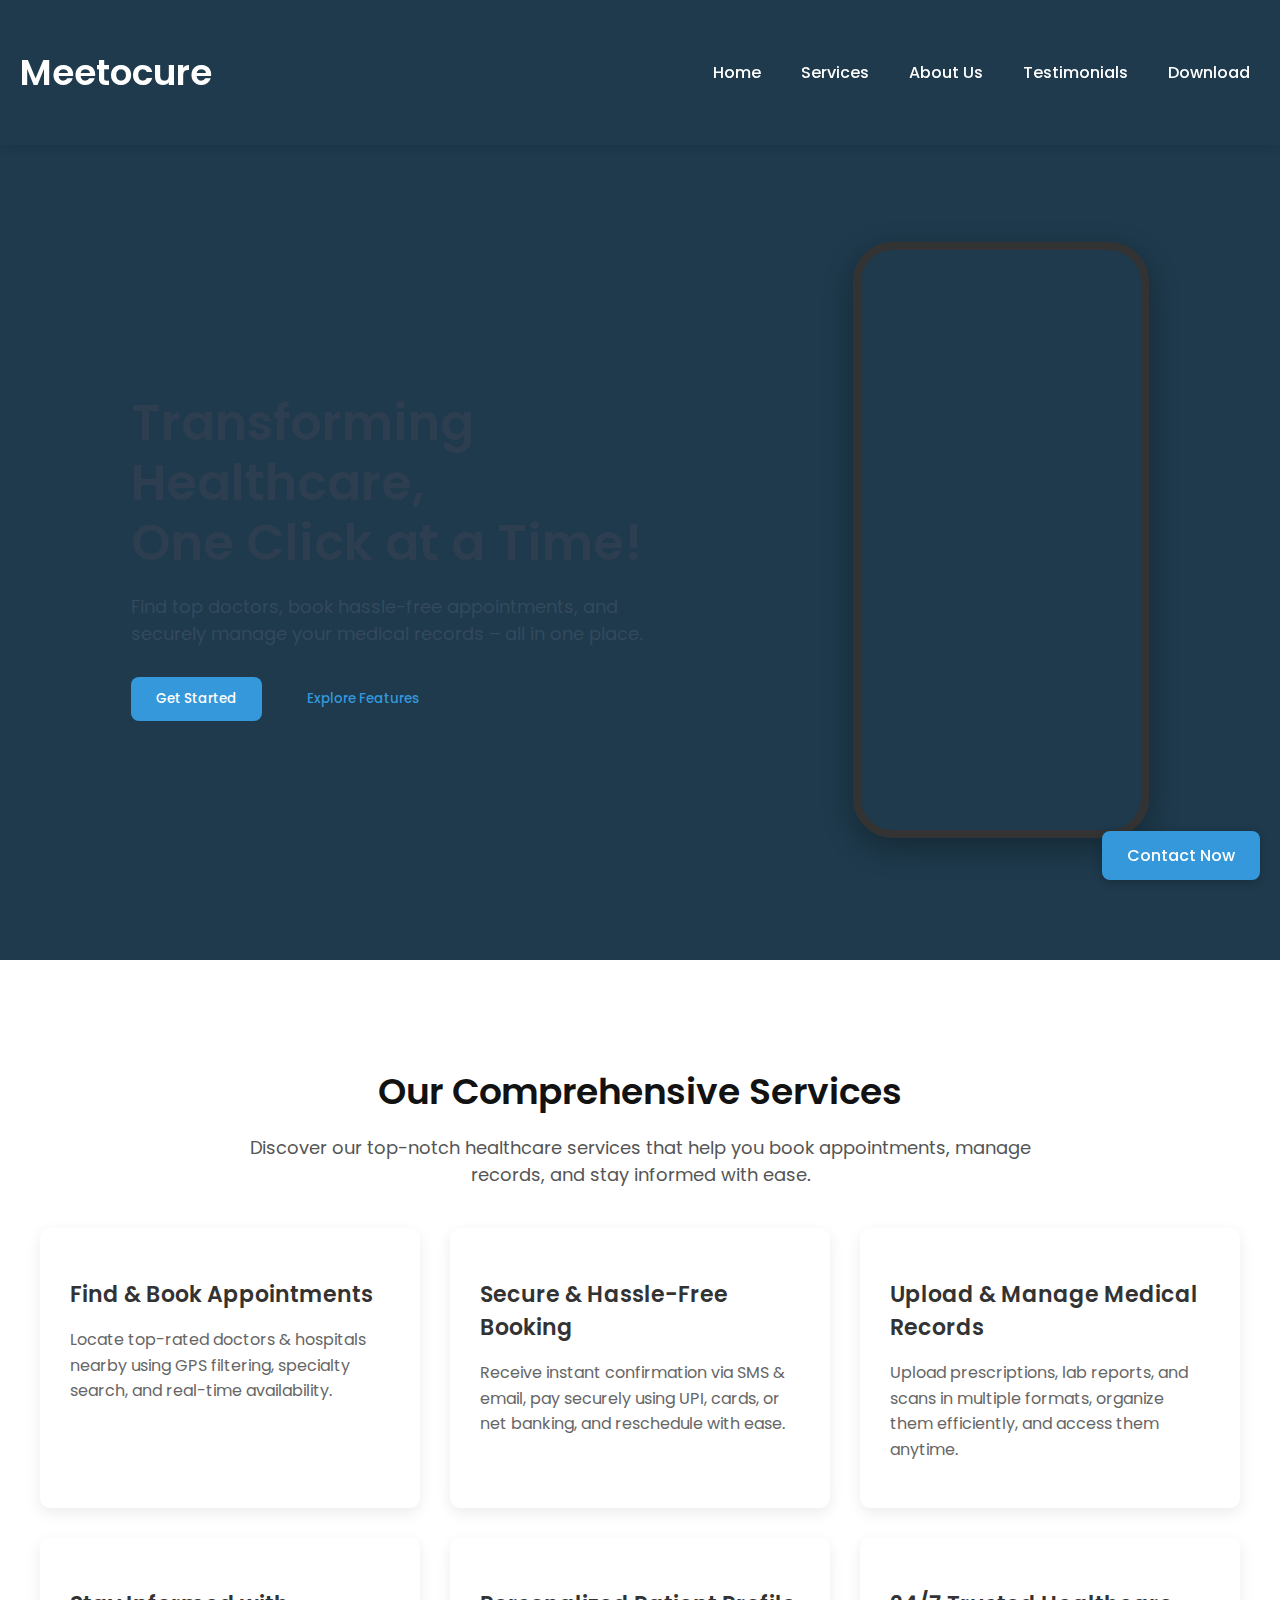
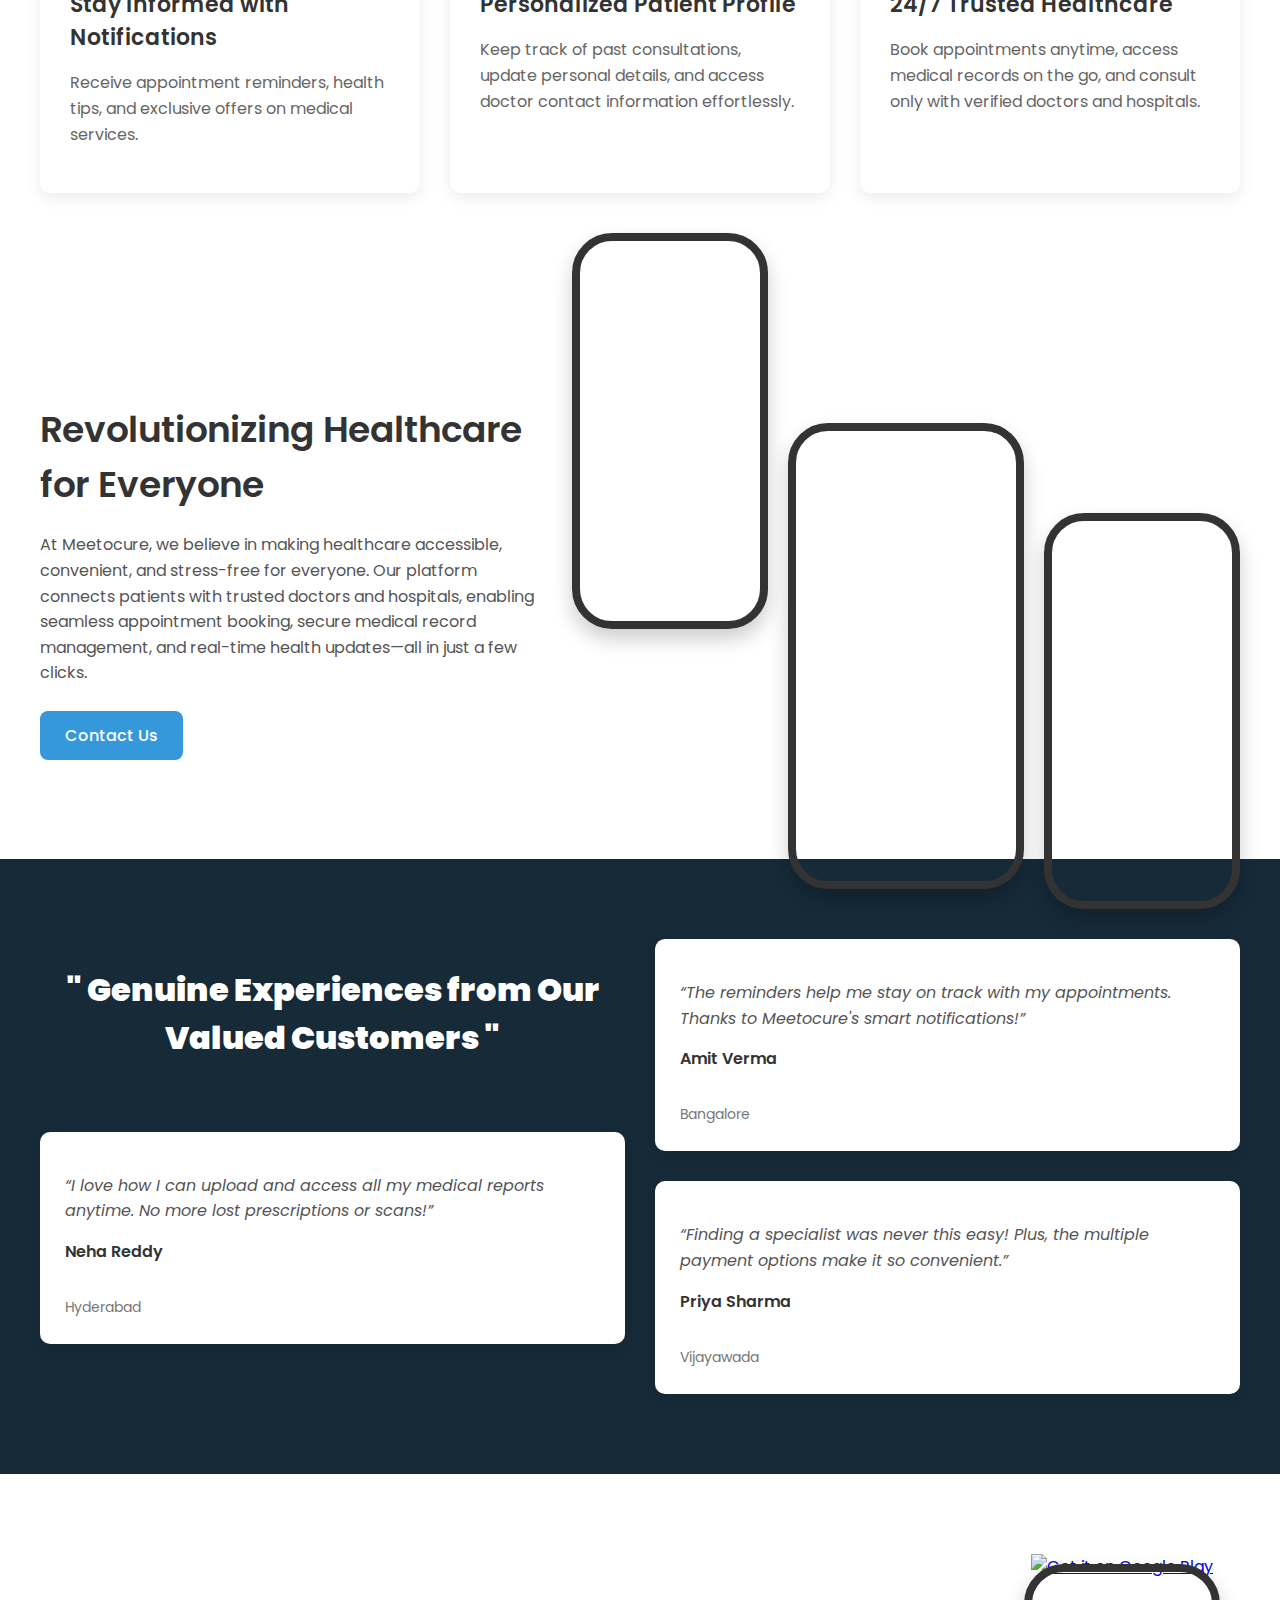
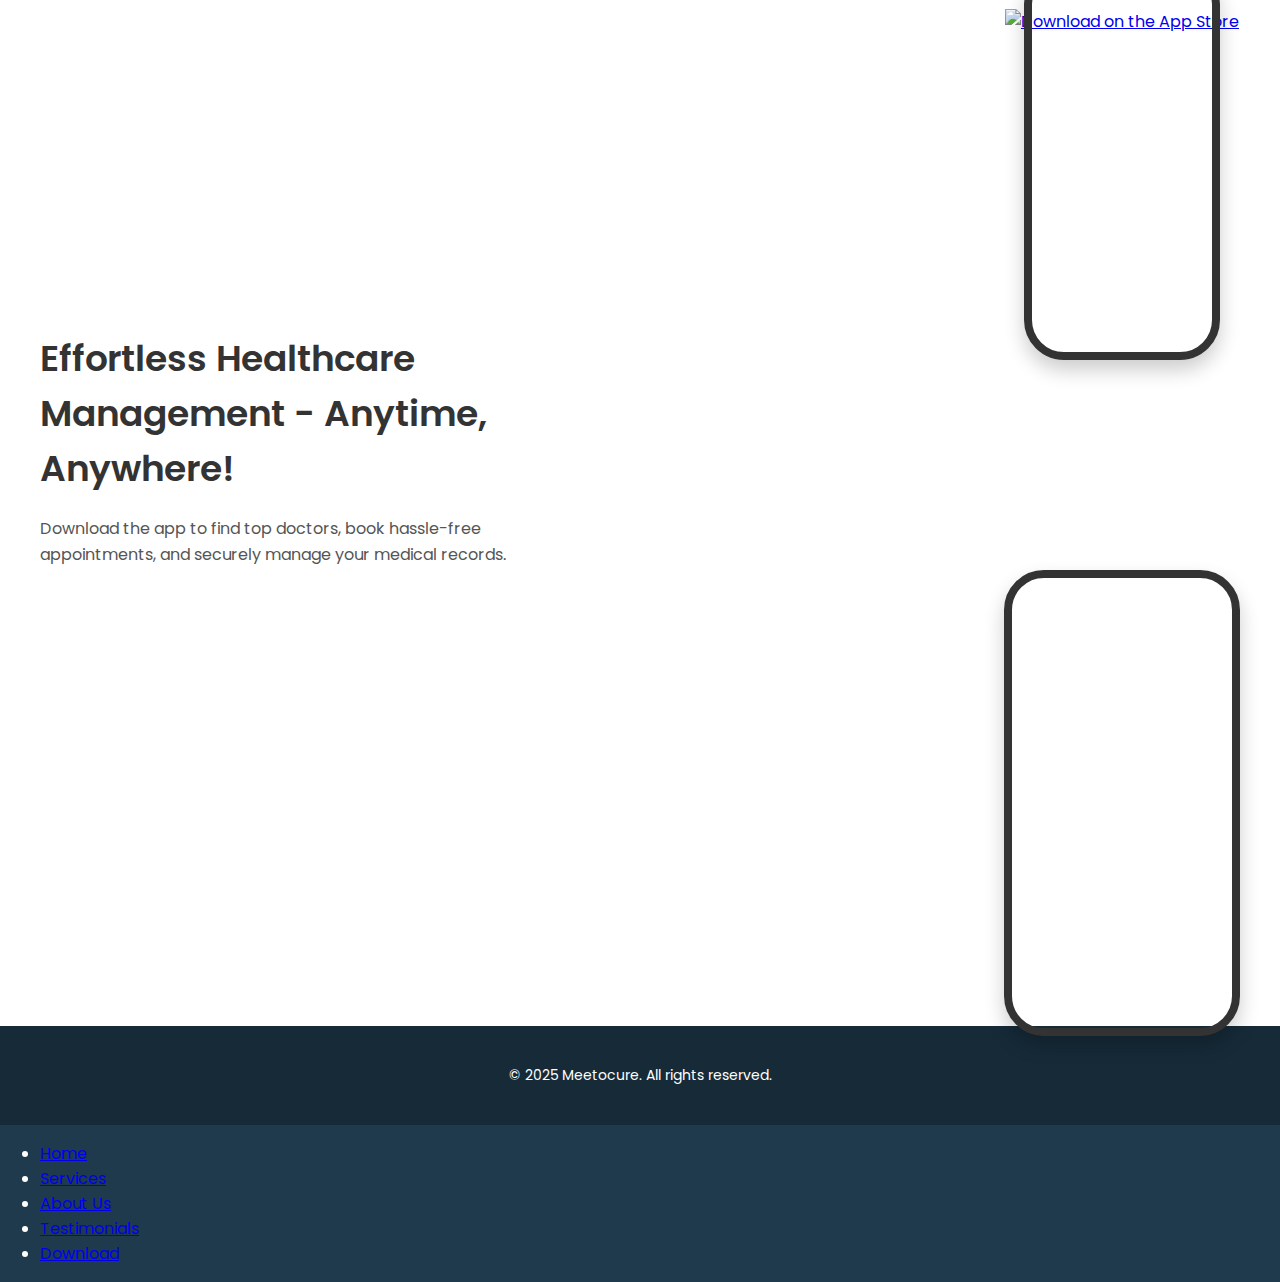
==== commit 25c8732d: "Resolved merge conflicts in dot-info.js, dot.css, and dot.js" ====
--- a/index.html
+++ b/index.html
@@ -7,51 +7,46 @@
     <link rel="icon" href="https://i.ibb.co/0yF6sm8X/Screenshot-2025-02-28-180130.png" type="image/png">
     <link rel="stylesheet" href="dot.css">
     <script src="https://kit.fontawesome.com/a076d05399.js"></script>
+    <!-- Add preconnect for Google Fonts -->
+    <link rel="preconnect" href="https://fonts.googleapis.com">
+    <link rel="preconnect" href="https://fonts.gstatic.com" crossorigin>
+    <!-- Import Poppins font -->
+    <link href="https://fonts.googleapis.com/css2?family=Poppins:wght@300;400;500;600;700&display=swap" rel="stylesheet">
     <script src="dot.js" defer></script>
-
-
     <script src="dot-info.js" defer></script>
-   
 </head>
 <body>
  
-<header role="banner">
-
-        <div class="logo"> <h2>Meetocure</h2></div>
+    <header role="banner">
+        <div class="logo"><h2>Meetocure</h2></div>
         <nav>
             <ul>
                 <li><a href="#home">Home</a></li>
                 <li><a href="#services">Services</a></li>
-                <li><a href="#about us">About Us</a></li>
-                <li><a href="#testimonials">Testimonial</a></li>
+                <li><a href="#about-us">About Us</a></li>
+                <li><a href="#testimonials">Testimonials</a></li>
                 <li><a href="#download">Download</a></li>
             </ul>
         </nav>
+        <!-- Mobile menu toggle button will be added by JavaScript -->
     </header>
     
     <main>
-<section id="home" class="hero" role="region" aria-label="Home Section">
-
+        <section id="home" class="hero" role="region" aria-label="Home Section">
             <div class="left-content">
-<h1>Transforming Healthcare,<br> One Click at a Time!</h1>
-
+                <h1>Transforming Healthcare,<br> One Click at a Time!</h1>
                 <p>Find top doctors, book hassle-free appointments, and securely manage your medical records – all in one place.</p>
                 <div class="buttons">
                     <button class="get-started">Get Started</button>
                     <button class="explore"><i class="fas fa-play-circle"></i> Explore Features</button>
                 </div>
             </div>
-    <div class="mobile-mockup"></div>
-
-
+            <div class="mobile-mockup"></div>
         </section>
  
-        
-<section id="services" class="features-section" role="region" aria-label="Services Section">
-
+        <section id="services" class="features-section" role="region" aria-label="Services Section">
             <div class="container1">
-<h1>Our Comprehensive Services</h1>
-
+                <h1>Our Comprehensive Services</h1>
                 <p>Discover our top-notch healthcare services that help you book appointments, manage records, and stay informed with ease.</p>
                 
                 <div class="grid">
@@ -86,15 +81,14 @@
                         <p>Book appointments anytime, access medical records on the go, and consult only with verified doctors and hospitals.</p>
                     </div>
                 </div>
-        
             </div>
         </section>
     </main>
-    <div class="container" id="about us">
+    
+    <div class="container" id="about-us">
         <div class="text-section">
-<h2>Revolutionizing Healthcare for Everyone</h2>
-
-            <p>At Meetcure, we believe in making healthcare accessible, convenient, and stress-free for everyone. Our platform connects patients with trusted doctors and hospitals, enabling seamless appointment booking, secure medical record management, and real-time health updates—all in just a few clicks.</p>
+            <h2>Revolutionizing Healthcare for Everyone</h2>
+            <p>At Meetocure, we believe in making healthcare accessible, convenient, and stress-free for everyone. Our platform connects patients with trusted doctors and hospitals, enabling seamless appointment booking, secure medical record management, and real-time health updates—all in just a few clicks.</p>
             <a href="#" class="btn">Contact Us</a>
         </div>
         <div class="iphone-container">
@@ -103,29 +97,11 @@
             <div class="iphone-mockup iphone-3"></div>
         </div>
     </div>
-    <br>
     
-<br><br><br><br><br>
-        <nav>
-            <ul>
-                <li><a href="#">Home</a></li>
-                <li><a href="#">Services</a></li>
-                <li><a href="#">About Us</a></li>
-                <li><a href="#testimonials">Testimonial</a></li>
-                <li><a href="#healthcare">Download Now</a></li>
-                <li><a href="#">License</a></li>
-            </ul>
-        </nav>
-        </div>
-
-    
-<section id="testimonials" class="testimonials" role="region" aria-label="Testimonials Section">
-
+    <section id="testimonials" class="testimonials" role="region" aria-label="Testimonials Section">
         <div class="testimonial-container">
             <div class="column">
-                <br>
-<h2 id="we"><strong>" Genuine Experiences from Our Valued Customers "</strong></h2>
-
+                <h2 id="we"><strong>" Genuine Experiences from Our Valued Customers "</strong></h2>
                 <div class="testimonial">
                     <p>&ldquo;I love how I can upload and access all my medical reports anytime. No more lost prescriptions or scans!&rdquo;</p>
                     <strong>Neha Reddy</strong><br>
@@ -134,7 +110,7 @@
             </div>
             <div class="column">
                 <div class="testimonial">
-                    <p>&ldquo;The reminders help me stay on track with my appointments. Thanks to Meetocure’s smart notifications!&rdquo;</p>
+                    <p>&ldquo;The reminders help me stay on track with my appointments. Thanks to Meetocure's smart notifications!&rdquo;</p>
                     <strong>Amit Verma</strong><br>
                     <span>Bangalore</span>
                 </div>
@@ -147,11 +123,9 @@
         </div>
     </section>
     
-<section id="download" class="healthcare-container" role="region" aria-label="Download Section">
-
+    <section id="download" class="healthcare-container" role="region" aria-label="Download Section">
         <div class="text-section">
-<h2>Effortless Healthcare Management - Anytime, Anywhere!</h2>
-
+            <h2>Effortless Healthcare Management - Anytime, Anywhere!</h2>
             <p>Download the app to find top doctors, book hassle-free appointments, and securely manage your medical records.</p>
         </div>
       
@@ -164,32 +138,29 @@
             </a>
             <div class="iphone-mockup iphone-1"></div>
             <div class="iphone-mockup iphone-2"></div>
+        </div>
+        
+        <!-- Floating Button -->
+        <button id="contactNowBtn">Contact Now</button>
 
-            <!-- Floating Button -->
-<button id="contactNowBtn">Contact Now</button>
-
-<!-- Contact Form (Initially Hidden) -->
-<div id="contactForm">
-  <form>
-    <h3>Contact Us</h3>
-    <label for="name">Name:</label>
-    <input type="text" id="name" name="name" required>
-    <label for="email">Email:</label>
-    <input type="email" id="email" name="email" required>
-    <label for="message">Message:</label>
-    <textarea id="message" name="message" required></textarea>
-    <button type="submit">Submit</button>
-  </form>
-</div>
-
-           
+        <!-- Contact Form (Initially Hidden) -->
+        <div id="contactForm">
+            <form>
+                <h3>Contact Us</h3>
+                <label for="name">Name:</label>
+                <input type="text" id="name" name="name" required>
+                <label for="email">Email:</label>
+                <input type="email" id="email" name="email" required>
+                <label for="message">Message:</label>
+                <textarea id="message" name="message" required></textarea>
+                <button type="submit">Submit</button>
+            </form>
         </div>
     </section>
     
-<footer role="contentinfo">
-
-        <p  class="copyright">&copy; 2025 Meetocure. All rights reserved.</p>
+    <footer role="contentinfo">
+        <p class="copyright">&copy; 2025 Meetocure. All rights reserved.</p>
     </footer>
     
 </body>
-</html>
+</html>--- a/dot.css
+++ b/dot.css
@@ -1,44 +1,78 @@
-<<<<<<< HEAD
-@import url('https://fonts.googleapis.com/css2?family=Roboto:wght@400;700&display=swap');
-
+@import url('https://fonts.googleapis.com/css2?family=Poppins:wght@300;400;500;600;700&display=swap');
+
+/* Base Styles */
 body {
-    font-family: 'Roboto', sans-serif;
+    font-family: 'Poppins', sans-serif;
     background-color: #1e3a4c;
     color: white;
     margin: 0;
     padding: 0;
     scroll-behavior: smooth;
-}
-
+    overflow-x: hidden;
+}
+
+/* Typography */
+h1, h2, h3, h4, h5, h6 {
+    font-family: 'Poppins', sans-serif;
+    font-weight: 600;
+}
+
+p {
+    font-family: 'Poppins', sans-serif;
+    font-weight: 400;
+}
+
+/* Header & Navigation */
 header {
     display: flex;
     justify-content: space-between;
     align-items: center;
-    padding: 20px;
+    padding: 15px 20px;
     background-color: #1e3a4c;
+    width: 100%;
+    box-sizing: border-box;
+    position: fixed;
+    top: 0;
+    z-index: 1000;
+    box-shadow: 0 2px 10px rgba(0, 0, 0, 0.1);
 }
 
 .logo {
     font-size: 24px;
-    font-weight: bold;
+    font-weight: 700;
 }
 
 nav ul {
     list-style: none;
     display: flex;
-    gap: 15px;
+    gap: 20px;
+    margin: 0;
+    padding: 0;
 }
 
 nav ul li a {
     color: white;
     text-decoration: none;
-}
-
-.container {
-    padding: 50px;
-    text-align: center;
-}
-
+    font-weight: 500;
+    transition: all 0.3s ease;
+    padding: 5px 10px;
+}
+
+nav ul li a:hover {
+    color: #3498db;
+}
+
+/* Mobile Navigation */
+.mobile-menu-toggle {
+    display: none;
+    background: none;
+    border: none;
+    color: white;
+    font-size: 24px;
+    cursor: pointer;
+}
+
+/* Hero Section */
 .hero {
     background-image: url('https://i.ibb.co/4ZzKtX6v/Screenshot-2025-02-28-175144.png');
     background-size: cover;
@@ -48,31 +82,49 @@
     min-height: 100vh;
     display: flex;
     align-items: center;
-    justify-content: center;
-    color: white;
+    justify-content: space-around;
+    padding: 80px 40px 20px;
+    margin-top: 60px;
+    box-sizing: border-box;
 }
 
 .left-content {
-    max-width: 50%;
-    text-align: left;
+    max-width: 45%;
+    font-family: system-ui, -apple-system, BlinkMacSystemFont, 'Segoe UI', Roboto, Oxygen, Ubuntu, Cantarell, 'Open Sans', 'Helvetica Neue', sans-serif;
 }
 
 .left-content h1 {
-    font-size: 60px;
+    font-size: 50px;
     color: #2c3e50;
+    margin-bottom: 20px;
+    line-height: 1.2;
+}
+
+.left-content p {
+    font-size: 18px;
+    color: #34495e;
+    margin-bottom: 30px;
 }
 
 .buttons button {
-    padding: 10px 20px;
+    padding: 12px 25px;
     border: none;
-    border-radius: 5px;
+    border-radius: 8px;
     cursor: pointer;
-    margin-right: 10px;
+    margin-right: 15px;
+    font-family: 'Poppins', sans-serif;
+    font-weight: 500;
+    transition: all 0.3s ease;
 }
 
 .get-started {
     background: #3498db;
     color: white;
+}
+
+.get-started:hover {
+    background: #2980b9;
+    transform: translateY(-2px);
 }
 
 .explore {
@@ -81,95 +133,92 @@
     color: #3498db;
 }
 
+.explore:hover {
+    background: rgba(52, 152, 219, 0.1);
+    transform: translateY(-2px);
+}
+
 .mobile-mockup {
-    width: 250px;
-    height: 590px;
+    width: 280px;
+    height: 580px;
     background: url("https://i.ibb.co/ksjxPsb9/Screenshot-2025-03-01-115808.png") no-repeat center center/cover;
     border-radius: 40px;
-    box-shadow: 0 10px 20px rgba(0, 0, 0, 0.2);
-    border: 6px solid #333;
+    box-shadow: 0 10px 30px rgba(0, 0, 0, 0.3);
+    border: 8px solid #333;
     position: relative;
-    top: 80px;
-}
-
-.mobile-mockup::before {
-    content: "";
-    position: absolute;
-    width: 50px;
-    height: 6px;
-    background: #222;
-    border-radius: 10px;
-    top: 15px;
-    left: 50%;
-    transform: translateX(-50%);
-}
-
-.mobile-mockup::after {
-    content: "";
-    position: absolute;
-    width: 0px;
-    height: 6px;
-    background: #222;
-    border-radius: 50%;
-    top: 15px;
-    right: 20px;
-}
-
+}
+
+/* Features Section */
 .features-section {
     background: #fff;
-    padding: 80px 40px;
+    padding: 80px 20px;
+}
+
+.container1 {
+    max-width: 1200px;
+    margin: 0 auto;
+    padding: 0 20px;
+}
+
+.container1 h1 {
+    font-size: 36px;
+    color: #121212;
+    text-align: center;
+    margin-bottom: 15px;
+}
+
+.container1 > p {
+    max-width: 800px;
+    margin: 0 auto 40px;
+    font-size: 18px;
+    color: #555;
+    text-align: center;
 }
 
 .grid {
     display: grid;
     grid-template-columns: repeat(auto-fit, minmax(300px, 1fr));
-    gap: 40px;
-    margin-top: 40px;
+    gap: 30px;
 }
 
 .feature {
     padding: 30px;
-    font-size: 22px;
     background: white;
-    box-shadow: 0px 4px 10px rgba(0, 0, 0, 0.1);
+    border-radius: 10px;
+    box-shadow: 0 5px 15px rgba(0, 0, 0, 0.08);
+    transition: all 0.3s ease;
 }
 
 .feature:hover {
-    transform: translateY(-5px);
+    transform: translateY(-10px);
     background-color: #e9f5ff;
 }
 
 .icon {
     font-size: 40px;
-    margin-bottom: 15px;
-    color: #007bff;
+    margin-bottom: 20px;
+    color: #3498db;
 }
 
 .feature h3 {
-    font-size: 28px;
+    font-size: 22px;
+    margin: 0 0 15px;
     color: #333;
 }
 
 .feature p {
     color: #666;
-    font-size: 20px;
-}
-
-@media (max-width: 768px) {
-    .hero {
-        flex-direction: column;
-        text-align: center;
-    }
-    .left-content {
-        max-width: 100%;
-    }
-}
-
+    font-size: 16px;
+    line-height: 1.6;
+}
+
+/* About Us Section */
 .container {
     display: flex;
+    flex-direction: row;
     align-items: center;
-    justify-content: space-around;
-    padding: 50px;
+    justify-content: space-between;
+    padding: 60px 40px;
     background-color: #fff;
 }
 
@@ -178,30 +227,39 @@
 }
 
 .text-section h2 {
-    font-size: 32px;
-    font-weight: bold;
+    font-size: 36px;
+    color: #333;
+    margin-bottom: 20px;
 }
 
 .text-section p {
     font-size: 16px;
     color: #555;
+    line-height: 1.6;
+    margin-bottom: 25px;
 }
 
 .btn {
     display: inline-block;
-    margin-top: 20px;
-    padding: 10px 20px;
-    background-color: #0056b3;
+    padding: 12px 25px;
+    background-color: #3498db;
     color: white;
     text-decoration: none;
-    border-radius: 5px;
-}
-
+    border-radius: 8px;
+    font-weight: 500;
+    transition: all 0.3s ease;
+}
+
+.btn:hover {
+    background-color: #2980b9;
+    transform: translateY(-2px);
+}
+
+/* iPhone Mockups */
 .iphone-container {
     display: flex;
-    align-items: flex-end;
-    gap: 30px;
     position: relative;
+    gap: 20px;
 }
 
 .iphone-mockup {
@@ -210,6 +268,7 @@
     border: 8px solid #333;
     background-size: cover;
     background-position: center;
+    transition: all 0.3s ease;
 }
 
 .iphone-1 {
@@ -233,893 +292,394 @@
     transform: translateY(180px);
 }
 
-.container1 {
+/* Testimonials Section */
+.testimonials {
+    background-color: #162a38;
+    padding: 80px 20px;
+    text-align: center;
+}
+
+.testimonial-container {
+    display: flex;
     max-width: 1200px;
-    margin: auto;
-    padding: 40px;
-}
-
-h1 {
-    font-size: 40px;
-    color: #121212;
-}
-
-p {
-    max-width: 800px;
-    margin: auto;
-    font-size: 22px;
-    color: #555;
-}
-
-.grid {
-    display: grid;
-    grid-template-columns: repeat(auto-fit, minmax(300px, 1fr));
-    gap: 40px;
-    margin-top: 40px;
-}
-
-.feature {
-    padding: 30px;
-    font-size: 22px;
-    background: white;
-}
-
-.feature:hover {
-    transform: translateY(-5px);
-    background-color: #e9f5ff;
-}
-
-.icon {
-    font-size: 40px;
-    margin-bottom: 15px;
-    color: #007bff;
-}
-
-.feature h3 {
-    font-size: 28px;
-    margin: 15px 0;
-    color: #333;
-}
-
-.feature p {
-    color: #666;
-    font-size: 20px;
-}
-
-.cta-button {
-    display: inline-block;
-    margin-top: 30px;
-    padding: 15px 30px;
-    background-color: #007bff;
-    color: white;
-    font-size: 22px;
-    border-radius: 8px;
-    text-decoration: none;
-    transition: 0.3s;
-}
-
-.cta-button:hover {
-    background-color: #0056b3;
-}
-
-@media (max-width: 600px) {
-    .grid {
-        grid-template-columns: 1fr;
-    }
-}
-
-body {
-    font-family: 'Roboto', sans-serif;
-    background-color: #1e3a4c;
-    color: white;
-    margin: 0;
-    padding: 0;
-    scroll-behavior: smooth;
-}
-
-header {
-    display: flex;
-    justify-content: space-between;
-    align-items: center;
-    padding: 20px;
-    background-color: #1e3a4c;
-}
-
-.logo {
-    font-size: 24px;
-    font-weight: bold;
-}
-
-nav ul {
-    list-style: none;
-    display: flex;
-    gap: 15px;
-}
-
-nav ul li a {
-    color: white;
-    text-decoration: none;
-}
-
-.testimonials {
-    text-align: center;
-    padding: 50px;
-    display: flex;
-    justify-content: center;
-}
-
-.testimonial-container {
-    display: flex;
-    gap: 10px;
-    width: 80%;
-    height: 600px;
+    margin: 0 auto;
+    gap: 30px;
 }
 
 .column {
     display: flex;
     flex-direction: column;
-    gap: 50px;
+    gap: 30px;
+    flex: 1;
 }
 
 .testimonial {
     background: white;
-    color: black;
-    padding: 20px;
+    color: #333;
+    padding: 25px;
     border-radius: 10px;
-    width: 300px;
     text-align: left;
+    box-shadow: 0 5px 15px rgba(0, 0, 0, 0.1);
+}
+
+.testimonial p {
+    font-size: 16px;
+    line-height: 1.6;
+    margin-bottom: 15px;
+    color: #555;
+    font-style: italic;
+}
+
+.testimonial strong {
+    display: block;
+    color: #333;
+    font-weight: 600;
+    margin-bottom: 5px;
+}
+
+.testimonial span {
+    color: #777;
+    font-size: 14px;
 }
 
 #we {
-    font-size: 40px;
-    font-weight: bold;
-    color: white;
-    text-align: center;
-    margin-bottom: 30px;
-}
-
-footer {
-    text-align: center;
-    padding: 20px;
-    background-color: #162a38;
-}
-
+    font-size: 32px;
+    color: white;
+    margin-bottom: 40px;
+    max-width: 800px;
+    margin-left: auto;
+    margin-right: auto;
+}
+
+/* Download Section */
 .healthcare-container {
     display: flex;
     align-items: center;
-    justify-content: space-around;
-    padding: 50px;
+    justify-content: space-between;
+    padding: 80px 40px;
     background-color: #fff;
     color: black;
-    height: 800px;
-}
-
-.text-section {
-    max-width: 500px;
-}
-
-.text-section h2 {
-    font-size: 50px;
-    font-weight: bold;
-}
-
-.text-section p {
+}
+
+.healthcare-container .text-section h2 {
+    font-size: 36px;
+    margin-bottom: 20px;
+    color: #333;
+}
+
+.healthcare-container .text-section p {
     font-size: 16px;
     color: #555;
-}
-
-.btn {
+    margin-bottom: 30px;
+    line-height: 1.6;
+}
+
+.healthcare-container .iphone-container {
+    display: flex;
+    flex-direction: column;
+    align-items: center;
+    gap: 20px;
+}
+
+.healthcare-container .iphone-container a {
     display: inline-block;
-    margin-top: 20px;
-    padding: 10px 20px;
-    background-color: #0056b3;
-    color: white;
-    text-decoration: none;
-    border-radius: 5px;
-}
-
-.iphone-container {
-    display: flex;
-    align-items: flex-end;
-    gap: 30px;
-    position: relative;
-}
-
-.iphone-mockup {
-    border-radius: 40px;
-    box-shadow: 0 10px 20px rgba(0, 0, 0, 0.2);
-    border: 8px solid #333;
-    background-size: cover;
-    background-position: center;
-}
-
-.iphone-1 {
-    width: 200px;
-    height: 400px;
-    background-image: url("https://i.ibb.co/RGVJj8nP/Screenshot-2025-03-01-100231.png");
-    transform: translateY(-150px);
-}
-
-.iphone-2 {
-    width: 250px;
-    height: 550px;
-    background-image: url("https://i.ibb.co/BFdRz2W/Screenshot-2025-02-28-220729.png");
-    transform: translateY(80px);
-}
-
-.app-buttons {
-    display: flex;
-    gap: 15px;
-    margin-top: 20px;
-}
-
-.app-buttons img {
-    width: 150px;
-    height: auto;
-}
-
-/* Additional CSS for the merged page */
-.merged-section {
-    display: flex;
-    flex-direction: column;
-    gap: 50px;
-    padding: 50px 20px;
-    background-color: #f9f9f9;
-    color: black;
-}
-
-.merged-section .section-header {
-    text-align: center;
-    font-size: 36px;
-    font-weight: bold;
-    margin-bottom: 30px;
-}
-
-.merged-section .section-content {
-    display: flex;
-    justify-content: space-between;
-    gap: 30px;
-}
-
-.merged-section .section-content .content-box {
-    background-color: white;
-    padding: 20px;
-    border-radius: 10px;
-    width: 45%;
-    box-shadow: 0 10px 20px rgba(0, 0, 0, 0.1);
-}
-
-.merged-section .section-content .content-box img {
-    max-width: 100%;
-    border-radius: 10px;
-    box-shadow: 0 10px 20px rgba(0, 0, 0, 0.1);
-}
-
-.merged-section .btn-link {
-    display: inline-block;
-    margin-top: 20px;
-    padding: 10px 20px;
-    background-color: #0056b3;
-    color: white;
-    text-decoration: none;
-    border-radius: 5px;
-    text-align: center;
-}
-
-.merged-footer {
-    text-align: center;
-    padding: 20px;
-    background-color: #162a38;
-    color: white;
-    font-size: 14px;
-}
-
-.testimonials {
-    background-color: #162a38;
-}
-
-.copyright {
-    color: white;
-}
-
-/* Floating Button Styling */
+    margin-bottom: 10px;
+}
+
+.healthcare-container .iphone-container a img {
+    height: 50px;
+    width: auto;
+    transition: transform 0.3s;
+}
+
+.healthcare-container .iphone-container a img:hover {
+    transform: scale(1.05);
+}
+
+/* Contact Button & Form */
 #contactNowBtn {
     position: fixed;
     bottom: 20px;
     right: 20px;
-    background-color: #0078d7;
+    background-color: #3498db;
     color: white;
     border: none;
-    padding: 10px 20px;
-    border-radius: 5px;
-    box-shadow: 0 2px 5px rgba(0, 0, 0, 0.3);
+    padding: 12px 25px;
+    border-radius: 8px;
+    box-shadow: 0 2px 10px rgba(0, 0, 0, 0.2);
     cursor: pointer;
     font-size: 16px;
     z-index: 1000;
+    font-family: 'Poppins', sans-serif;
+    font-weight: 500;
+    transition: all 0.3s ease;
 }
 
 #contactNowBtn:hover {
-    background-color: #005a9e;
-}
-
-/* Contact Form Styling */
+    background-color: #2980b9;
+    transform: translateY(-2px);
+}
+
 #contactForm {
     display: none;
     position: fixed;
     bottom: 80px;
     right: 20px;
     background-color: white;
-    border: 1px solid #ccc;
-    border-radius: 5px;
-    padding: 20px;
-    box-shadow: 0 2px 10px rgba(0, 0, 0, 0.3);
+    border: none;
+    border-radius: 10px;
+    padding: 25px;
+    box-shadow: 0 5px 20px rgba(0, 0, 0, 0.2);
     z-index: 1000;
+    width: 300px;
 }
 
 #contactForm h3 {
     margin-top: 0;
+    color: #333;
+    margin-bottom: 15px;
+    font-size: 20px;
 }
 
 #contactForm input,
-#contactForm textarea,
-#contactForm button {
+#contactForm textarea {
     display: block;
     width: 100%;
-    margin-bottom: 10px;
+    margin-bottom: 15px;
     padding: 10px;
     font-size: 14px;
+    border: 1px solid #ddd;
+    border-radius: 5px;
+    font-family: 'Poppins', sans-serif;
+}
+
+#contactForm label {
+    display: block;
+    margin-bottom: 5px;
+    color: #555;
+    font-size: 14px;
 }
 
 #contactForm button {
-    background-color: #0078d7;
+    background-color: #3498db;
     color: white;
     border: none;
     border-radius: 5px;
+    padding: 12px 20px;
     cursor: pointer;
+    font-family: 'Poppins', sans-serif;
+    font-weight: 500;
+    transition: all 0.3s ease;
+    width: 100%;
 }
 
 #contactForm button:hover {
-    background-color: #005a9e;
-}
-=======
-body {
-
-body {
-    font-family: Arial, sans-serif;
-    background-color: #1e3a4c;
-    color: white;
-    margin: 0;
-    padding: 0;
-    scroll-behavior: smooth;
-}
-
-
-
-header {
-    display: flex;
-    justify-content: space-between;
-    align-items: center;
-    padding: 20px;
-    background-color: #1e3a4c;
-}
-
-.logo {
-    font-size: 24px;
-    font-weight: bold;
-}
-
-nav ul li a {
-    color: white;
-    text-decoration: none;
-}
-
-.container {
-    padding: 50px;
-    text-align: center;
-}
-
-        .hero {
-    background-image: url('https://i.ibb.co/4ZzKtX6v/Screenshot-2025-02-28-175144.png'); /* Replace with your image path */
-    background-size: cover;
-    background-position: center;
-    background-repeat: no-repeat;
-    width: 100%;
-    min-height: 100vh; /* Adjust based on content */
-    display: flex;
-    align-items: center;
-    justify-content: center;
-    color: white; /* Ensure text is visible */
-}
-
-        .left-content {
-            max-width: 50%;
-            text-align: left;
-        }
-        .left-content h1 {
-            font-size: 60px;
-            color: #2c3e50;
-        }
-        .buttons button {
-            padding: 10px 20px;
-            border: none;
-            border-radius: 5px;
-            cursor: pointer;
-            margin-right: 10px;
-        }
-        .get-started { background: #3498db; color: white; }
-        .explore { background: transparent; border: 2px solid #3498db; color: #3498db; }
-        .mobile-mockup {
-    width: 250px;
-    height: 590px;
-    background: url("https://i.ibb.co/ksjxPsb9/Screenshot-2025-03-01-115808.png") no-repeat center center/cover;
-    border-radius: 40px;
-    box-shadow: 0 10px 20px rgba(0, 0, 0, 0.2);
-    border: 6px solid #333;
-    position:relative;
-    top: 80px;
-
-}
-
-.mobile-mockup::before {
-    content: "";
-    position: absolute;
-    width: 50px;
-    height: 6px;
-    background: #222;
-    border-radius: 10px;
-    top: 15px;
-    left: 50%;
-    transform: translateX(-50%);
-}
-
-.mobile-mockup::after {
-    content: "";
-    position: absolute;
-    width: 0px;
-    height: 6px;
-    background: #222;
-    border-radius: 50%;
-    top: 15px;
-    right: 20px;
-}
-.features-section {
-    background: #fff;
-    padding: 80px 40px;
-}
-
-        .grid {
-            display: grid;
-            grid-template-columns: repeat(auto-fit, minmax(300px, 1fr));
-            gap: 40px;
-            margin-top: 40px;
-        }
-        .feature {
-            padding: 30px;
-            font-size: 22px;
-            background: white;
-            box-shadow: 0px 4px 10px rgba(0, 0, 0, 0.1);
-        }
-        .feature:hover {
-            transform: translateY(-5px);
-            background-color: #e9f5ff;
-        }
-        .icon {
-            font-size: 40px;
-            margin-bottom: 15px;
-            color: #007bff;
-        }
-        .feature h3 { font-size: 28px; color: #333; }
-        .feature p { color: #666; font-size: 20px; }
-        @media (max-width: 768px) {
-            .hero { flex-direction: column; text-align: center; }
-            .left-content { max-width: 100%; }
-        }
-        .container {
-            display: flex;
-            align-items: center;
-            justify-content: space-around;
-            padding: 50px;
-            background-color: #fff;
-            background-size: cover;
-        }
-        .text-section {
-            max-width: 500px;
-        }
-        .text-section h2 {
-            font-size: 32px;
-            font-weight: bold;
-        }
-        .text-section p {
-            font-size: 16px;
-            color: #555;
-        }
-        .btn {
-            display: inline-block;
-            margin-top: 20px;
-            padding: 10px 20px;
-            background-color: #0056b3;
-            color: white;
-            text-decoration: none;
-            border-radius: 5px;
-        }
-
-       
-        .iphone-container {
-            display: flex;
-            align-items: flex-end;
-            gap: 30px;
-            position: relative;
-        }
-        .iphone-mockup {
-            border-radius: 40px;
-            box-shadow: 0 10px 20px rgba(0, 0, 0, 0.2);
-            border: 8px solid #333;
-            background-size: cover;
-            background-position: center;
-
-        }
-        .iphone-1 {
-            width: 180px;
-            height: 380px;
-            background-image: url("https://i.ibb.co/BFdRz2W/Screenshot-2025-02-28-220729.png");
-            transform: translateY(-100px);
-        }
-        .iphone-2 {
-            width: 220px;
-            height: 450px;
-            background-image: url("https://i.ibb.co/ksjxPsb9/Screenshot-2025-03-01-115808.png");
-            transform: translateY(90px);
-        }
-        .iphone-3 {
-            width: 180px;
-            height: 380px;
-            background-image: url("https://i.ibb.co/hxHqL2cw/Screenshot-2025-03-01-120309.png");
-            transform: translateY(180px);
-        }
-        .container1 {
-            max-width: 1200px;
-            margin: auto;
-            padding: 40px;
-        }
-        h1 {
-            font-size: 40px;
-            color: #121212;
-        }
-        p {
-            max-width: 800px;
-            margin: auto;
-            font-size: 22px;
-            color: #555;
-        }
-        .grid {
-            display: grid;
-            grid-template-columns: repeat(auto-fit, minmax(300px, 1fr));
-            gap: 40px;
-            margin-top: 40px;
-        }
-        .feature {
-            padding: 30px;
-            font-size: 22px;
-            background: white;
-           
-        }
-        .feature:hover {
-            transform: translateY(-5px);
-            background-color: #e9f5ff;
-        }
-        .icon {
-            font-size: 40px;
-            margin-bottom: 15px;
-            color: #007bff;
-        }
-        .feature h3 {
-            font-size: 28px;
-            margin: 15px 0;
-            color: #333;
-        }
-        .feature p {
-            color: #666;
-            font-size: 20px;
-        }
-        .cta-button {
-            display: inline-block;
-            margin-top: 30px;
-            padding: 15px 30px;
-            background-color: #007bff;
-            color: white;
-            font-size: 22px;
-            border-radius: 8px;
-            text-decoration: none;
-            transition: 0.3s;
-        }
-        .cta-button:hover {
-            background-color: #0056b3;
-        }
-        @media (max-width: 600px) {
-            .grid {
-                grid-template-columns: 1fr;
-            }
-        }
-        .iphone-mockup iphone-1{
-            background-image: "https://i.ibb.co/wFj3BQYn/11.png";
-        }
-        body {
-    font-family: Arial, sans-serif;
-    background-color: #1e3a4c;
-    color: white;
-    margin: 0;
-    padding: 0;
-    scroll-behavior: smooth;
-}
-
-header {
-    display: flex;
-    justify-content: space-between;
-    align-items: center;
-    padding: 20px;
-    background-color: #1e3a4c;
-}
-
-.logo {
-    font-size: 24px;
-    font-weight: bold;
-}
-
-nav ul {
-    list-style: none;
-    display: flex;
-    gap: 15px;
-}
-
-nav ul li a {
-    color: white;
-    text-decoration: none;
-}
-
-.container {
-    padding: 50px;
-    text-align: center;
-}
-
-.testimonials {
-    text-align: center;
-    padding: 50px;
-    display: flex;
-    justify-content: center;
-}
-
-.testimonial-container {
-    display: flex;
-    gap: 10px;
-    width: 80%;
-    height: 600px;
-}
-
-.column {
-    display: flex;
-    flex-direction: column;
-    gap: 50px;
-}
-
-.testimonial {
-    background: white;
-    color: black;
-    padding: 20px;
-    border-radius: 10px;
-    width: 300px;
-    text-align: left;
-}
-
-#we {
-    font-size: 40px;
-    font-weight: bold;
-    color: white;
-    text-align: center;
-    margin-bottom: 30px;
-}
-
+    background-color: #2980b9;
+}
+
+/* Footer */
 footer {
     text-align: center;
-    padding: 20px;
+    padding: 25px;
     background-color: #162a38;
 }
 
-
-.healthcare-container {
-    display: flex;
-    align-items: center;
-    justify-content: space-around;
-    padding: 50px;
-    background-color: #fff;
-    color: black;
-    height: 800px;
-}
-
-.text-section {
-    max-width: 500px;
-}
-
-.text-section h2 {
-    font-size: 50px;
-    font-weight: bold;
-}
-
-.text-section p {
-    font-size: 16px;
-    color: #555;
-}
-
-.btn {
-    display: inline-block;
-    margin-top: 20px;
-    padding: 10px 20px;
-    background-color: #0056b3;
-    color: white;
-    text-decoration: none;
-    border-radius: 5px;
-}
-
-.iphone-container {
-    display: flex;
-    align-items: flex-end;
-    gap: 30px;
-    position: relative;
-}
-
-.iphone-mockup {
-    border-radius: 40px;
-    box-shadow: 0 10px 20px rgba(0, 0, 0, 0.2);
-    border: 8px solid #333;
-    background-size: cover;
-    background-position: center;
-}
-
-.iphone-1 {
-    width: 200px;
-    height: 400px;
-    background-image: url("https://i.ibb.co/RGVJj8nP/Screenshot-2025-03-01-100231.png");
-    transform: translateY(-150px);
-}
-
-.iphone-2 {
-    width: 250px;
-    height: 550px;
-    background-image: url("https://i.ibb.co/BFdRz2W/Screenshot-2025-02-28-220729.png");
-    transform: translateY(80px);
-}
-
-.app-buttons {
-    display: flex;
-    gap: 15px;
-    margin-top: 20px;
-}
-
-.app-buttons img {
-    width: 150px;
-    height: auto;
-}
-
-/* Additional CSS for the merged page */
-.merged-section {
-    display: flex;
-    flex-direction: column;
-    gap: 50px;
-    padding: 50px 20px;
-    background-color: #f9f9f9;
-    color: black;
-}
-
-.merged-section .section-header {
-    text-align: center;
-    font-size: 36px;
-    font-weight: bold;
-    margin-bottom: 30px;
-}
-
-.merged-section .section-content {
-    display: flex;
-    justify-content: space-between;
-    gap: 30px;
-}
-
-.merged-section .section-content .content-box {
-    background-color: white;
-    padding: 20px;
-    border-radius: 10px;
-    width: 45%;
-    box-shadow: 0 10px 20px rgba(0, 0, 0, 0.1);
-}
-
-.merged-section .section-content .content-box img {
-    max-width: 100%;
-    border-radius: 10px;
-    box-shadow: 0 10px 20px rgba(0, 0, 0, 0.1);
-}
-
-.merged-section .btn-link {
-    display: inline-block;
-    margin-top: 20px;
-    padding: 10px 20px;
-    background-color: #0056b3;
-    color: white;
-    text-decoration: none;
-    border-radius: 5px;
-    text-align: center;
-}
-
-.merged-footer {
-    text-align: center;
-    padding: 20px;
-    background-color: #162a38;
+.copyright {
     color: white;
     font-size: 14px;
 }
-.testimonials
-{
-    background-color: #162a38;
-    
-   
-}
-.copyright 
-{
-    color: white;
-}
-/* Floating Button Styling */
-#contactNowBtn {
-    position: fixed;
-    bottom: 20px;
-    right: 20px;
-    background-color: #0078d7;
-    color: white;
-    border: none;
-    padding: 10px 20px;
-    border-radius: 5px;
-    box-shadow: 0 2px 5px rgba(0, 0, 0, 0.3);
-    cursor: pointer;
-    font-size: 16px;
-    z-index: 1000;
-  }
-  
-  #contactNowBtn:hover {
-    background-color: #005a9e;
-  }
-  
-  /* Contact Form Styling */
-  #contactForm {
-    display: none;
-    position: fixed;
-    bottom: 80px;
-    right: 20px;
-    background-color: white;
-    border: 1px solid #ccc;
-    border-radius: 5px;
-    padding: 20px;
-    box-shadow: 0 2px 10px rgba(0, 0, 0, 0.3);
-    z-index: 1000;
-  }
-  
-  #contactForm h3 {
-    margin-top: 0;
-  }
-  
-  #contactForm input, #contactForm textarea, #contactForm button {
-    display: block;
-    width: 100%;
-    margin-bottom: 10px;
-    padding: 10px;
-    font-size: 14px;
-  }
-  
-  #contactForm button {
-    background-color: #0078d7;
-    color: white;
-    border: none;
-    border-radius: 5px;
-    cursor: pointer;
-  }
-  
-  #contactForm button:hover {
-    background-color: #005a9e;
-  }
-}
->>>>>>> 37b08808f7fcd00055bc5ae5d6222ed2c0da1b5a
+
+/* Media Queries */
+@media (max-width: 1200px) {
+    .hero {
+        padding: 80px 30px 20px;
+    }
+    
+    .left-content h1 {
+        font-size: 42px;
+    }
+    
+    .container {
+        padding: 50px 30px;
+    }
+}
+
+@media (max-width: 992px) {
+    .hero {
+        flex-direction: column;
+        text-align: center;
+        padding-top: 100px;
+    }
+    
+    .left-content {
+        max-width: 80%;
+        margin-bottom: 60px;
+    }
+    
+    .container {
+        flex-direction: column;
+        text-align: center;
+    }
+    
+    .text-section {
+        max-width: 80%;
+        margin-bottom: 40px;
+    }
+    
+    .iphone-container {
+        justify-content: center;
+    }
+    
+    .testimonial-container {
+        flex-direction: column;
+        align-items: center;
+    }
+    
+    .column {
+        width: 80%;
+    }
+    
+    .healthcare-container {
+        flex-direction: column;
+        text-align: center;
+    }
+    
+    .healthcare-container .text-section {
+        margin-bottom: 40px;
+    }
+}
+
+@media (max-width: 768px) {
+    header {
+        padding: 10px 15px;
+    }
+    
+    nav ul {
+        display: none;
+    }
+    
+    .mobile-menu-toggle {
+        display: block;
+    }
+    
+    .mobile-menu {
+        position: fixed;
+        top: 60px;
+        left: 0;
+        width: 100%;
+        background-color: #1e3a4c;
+        padding: 15px;
+        z-index: 999;
+        display: none;
+    }
+    
+    .mobile-menu.active {
+        display: block;
+    }
+    
+    .mobile-menu ul {
+        list-style: none;
+        padding: 0;
+        margin: 0;
+    }
+    
+    .mobile-menu ul li {
+        padding: 10px 0;
+        border-bottom: 1px solid rgba(255,255,255,0.1);
+    }
+    
+    .mobile-menu ul li a {
+        color: white;
+        text-decoration: none;
+        display: block;
+        padding: 5px 0;
+    }
+    
+    .left-content {
+        max-width: 100%;
+    }
+    
+    .left-content h1 {
+        font-size: 36px;
+    }
+    
+    .mobile-mockup {
+        width: 240px;
+        height: 500px;
+    }
+    
+    .iphone-1, .iphone-2, .iphone-3 {
+        transform: none;
+    }
+    
+    .iphone-container {
+        flex-wrap: wrap;
+    }
+}
+
+@media (max-width: 576px) {
+    .left-content h1 {
+        font-size: 32px;
+    }
+    
+    .left-content p {
+        font-size: 16px;
+    }
+    
+    .buttons button {
+        padding: 10px 15px;
+        margin-bottom: 10px;
+        width: 80%;
+        margin-left: auto;
+        margin-right: auto;
+        display: block;
+    }
+    
+    .mobile-mockup {
+        width: 220px;
+        height: 460px;
+    }
+    
+    .container1 h1 {
+        font-size: 30px;
+    }
+    
+    .container1 > p {
+        font-size: 16px;
+    }
+    
+    .feature {
+        padding: 20px;
+    }
+    
+    .feature h3 {
+        font-size: 20px;
+    }
+    
+    .feature p {
+        font-size: 14px;
+    }
+    
+    .text-section h2 {
+        font-size: 28px;
+    }
+    
+    .testimonial {
+        width: 100%;
+    }
+    
+    .column {
+        width: 100%;
+    }
+    
+    #we {
+        font-size: 26px;
+    }
+    
+    #contactForm {
+        width: calc(100% - 40px);
+        right: 20px;
+        left: 20px;
+        bottom: 70px;
+    }
+}